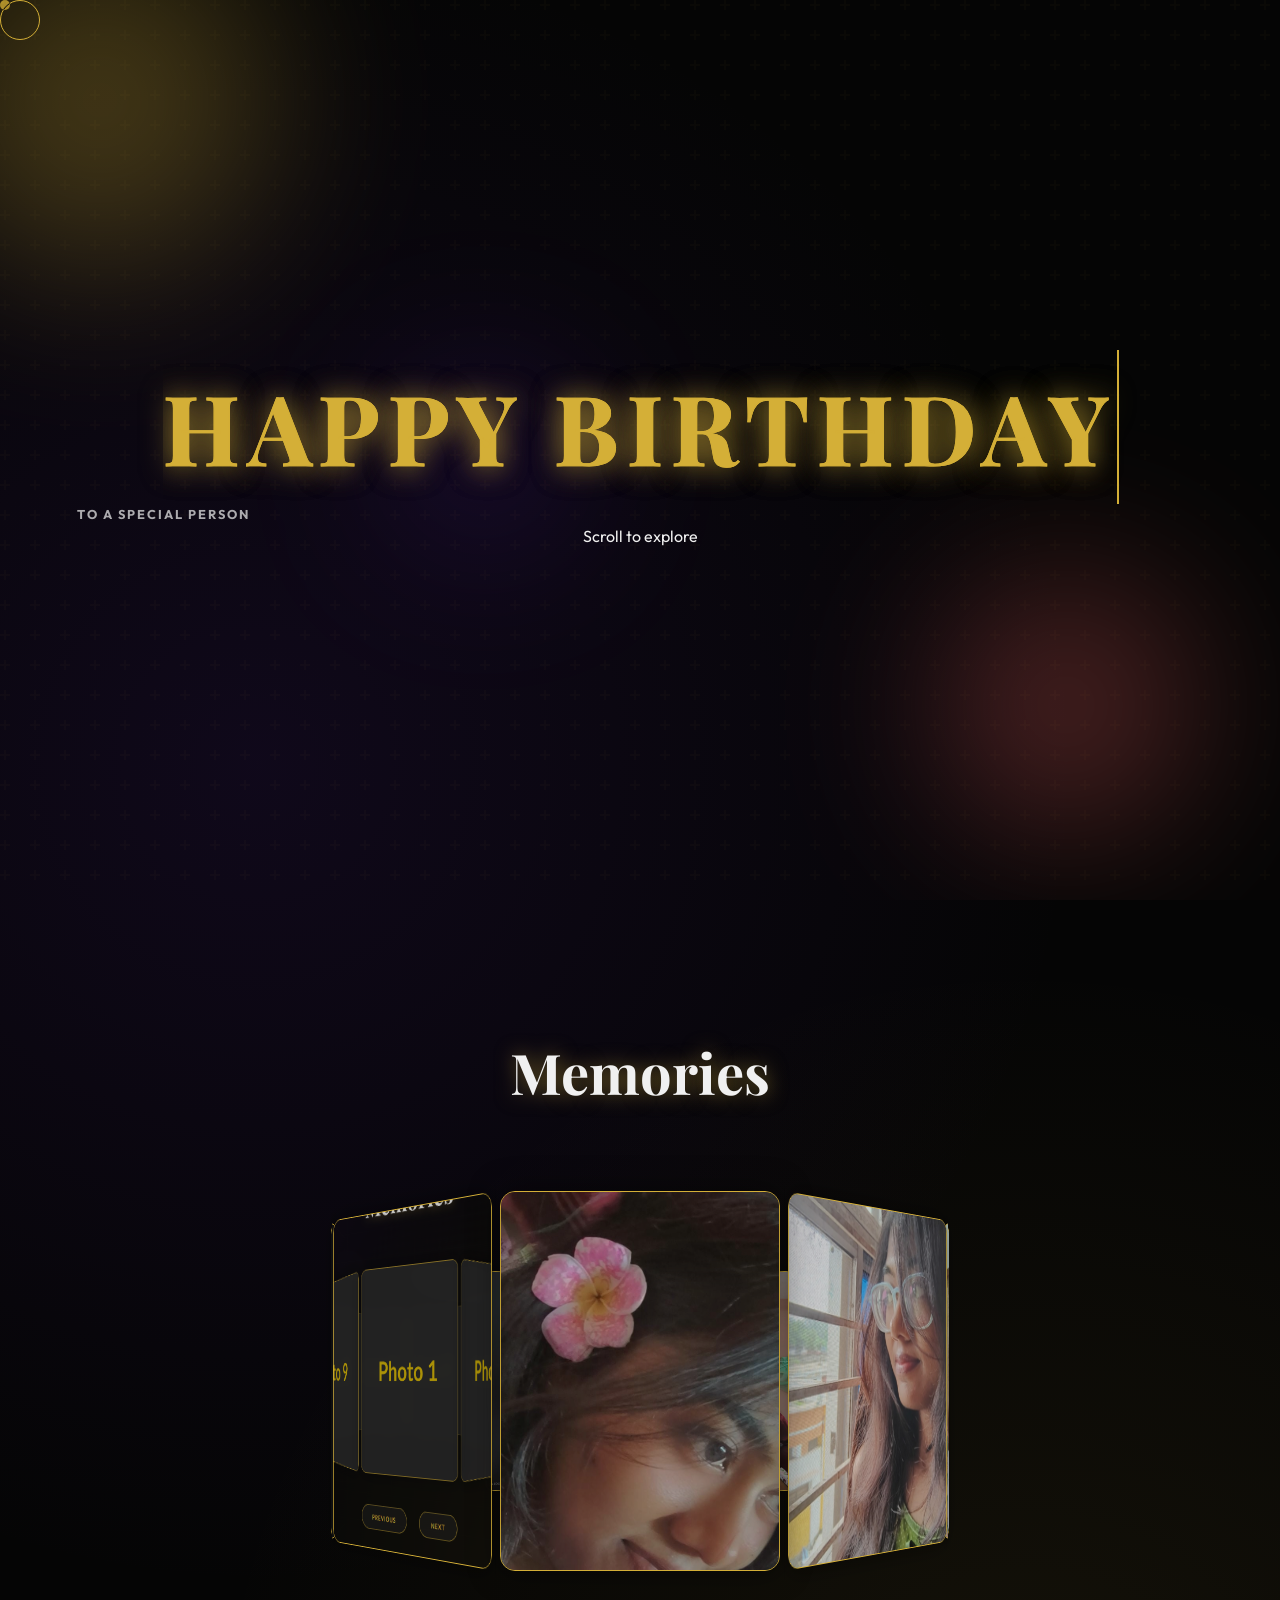
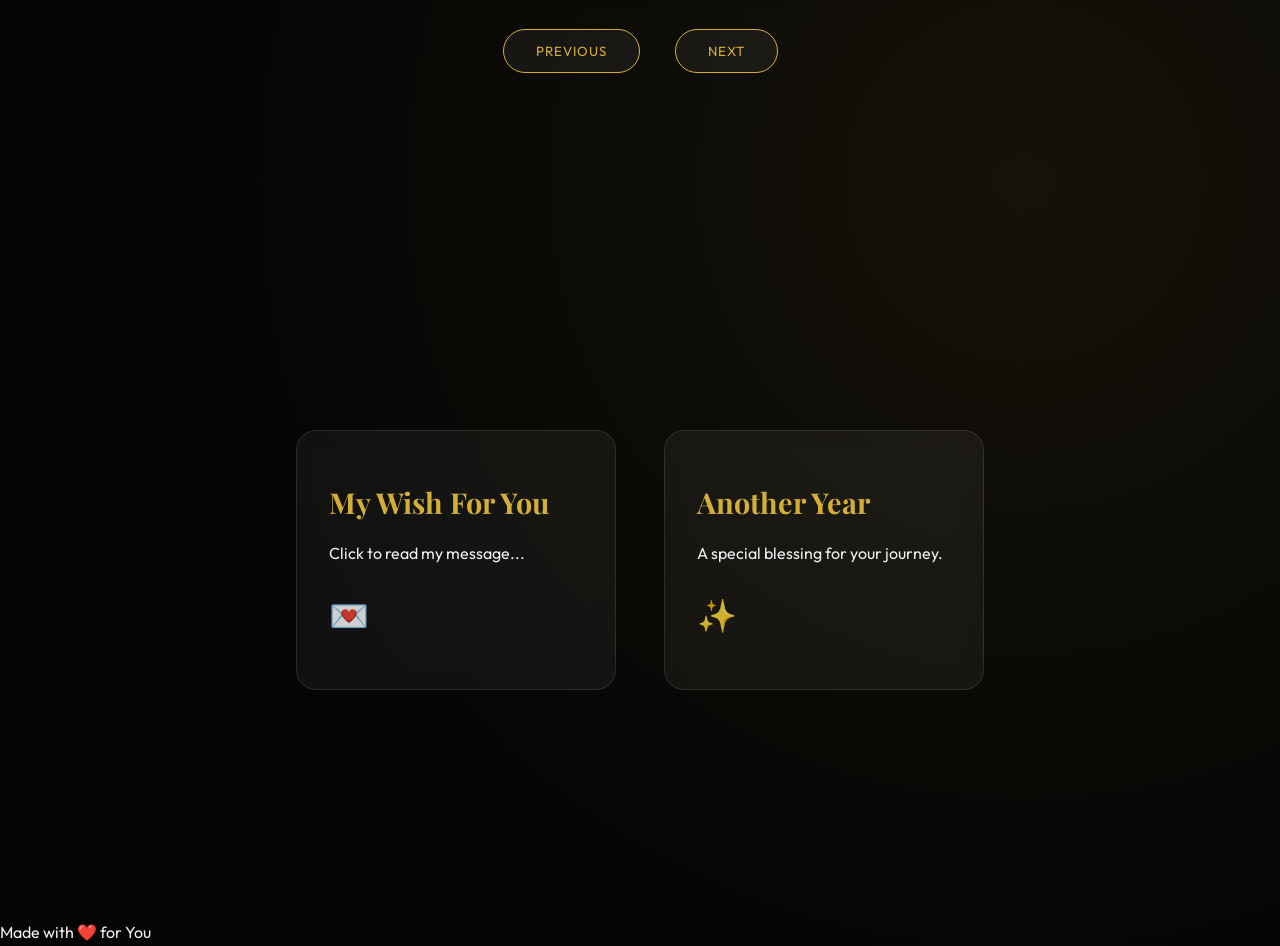
==== index.html @ a7e642af "Final complete version with all 9 photos" ====
<!DOCTYPE html>
<html lang="en">

<head>
    <meta charset="UTF-8">
    <meta name="viewport" content="width=device-width, initial-scale=1.0">
    <title>Happy Birthday!</title>
    <link rel="stylesheet" href="style.css">
    <link rel="preconnect" href="https://fonts.googleapis.com">
    <link rel="preconnect" href="https://fonts.gstatic.com" crossorigin>
    <link
        href="https://fonts.googleapis.com/css2?family=Outfit:wght@300;500;700&family=Playfair+Display:ital,wght@0,600;1,600&display=swap"
        rel="stylesheet">
</head>

<body>

    <div class="cursor"></div>
    <div class="cursor-follower"></div>

    <header class="hero">
        <div class="hero-content">
            <h1 class="title-3d" data-text="Happy Birthday">Happy Birthday</h1>
            <h2 class="subtitle">To a Special Person</h2>
            <p class="scroll-indicator">Scroll to explore</p>
        </div>
        <div class="floating-shapes">
            <div class="shape shape-1"></div>
            <div class="shape shape-2"></div>
            <div class="shape shape-3"></div>
        </div>
    </header>

    <section class="gallery-section" id="gallery">
        <h2 class="section-title">Memories</h2>
        <div class="scene">
            <div class="carousel">
                <div class="carousel__cell"><img src="images/photo1.jpg" alt="Memory 1"></div>
                <div class="carousel__cell"><img src="images/photo2.jpg" alt="Memory 2"></div>
                <div class="carousel__cell"><img src="images/photo3.jpg" alt="Memory 3"></div>
                <div class="carousel__cell"><img src="images/photo4.jpg" alt="Memory 4"></div>
                <div class="carousel__cell"><img src="images/photo5.jpg" alt="Memory 5"></div>
                <div class="carousel__cell"><img src="images/photo6.jpg" alt="Memory 6"></div>
                <div class="carousel__cell"><img src="images/photo7.jpg" alt="Memory 7"></div>
                <div class="carousel__cell"><img src="images/photo8.jpg" alt="Memory 8"></div>
                <div class="carousel__cell"><img src="images/photo9.jpg" alt="Memory 9"></div>
            </div>
        </div>
        <div class="controls">
            <button id="prevBtn">Previous</button>
            <button id="nextBtn">Next</button>
        </div>
    </section>

    <section class="wishes-section" id="wishes">
        <div class="card-container">
            <div class="card interactive-card" id="wishCard">
                <div class="card-content">
                    <h3>My Wish For You</h3>
                    <p>Click to read my message...</p>
                    <div class="icon">💌</div>
                </div>
            </div>
            <div class="card interactive-card" id="blessingCard">
                <div class="card-content">
                    <h3>Another Year</h3>
                    <p>A special blessing for your journey.</p>
                    <div class="icon">✨</div>
                </div>
            </div>
        </div>
    </section>

    <!-- Chat Modal -->
    <div class="modal-overlay" id="chatModal">
        <div class="modal-content chat-theme">
            <button class="close-modal">&times;</button>
            <div class="chat-header">
                <div class="avatar">
                    <img src="https://placehold.co/100x100/gold/white?text=Us" alt="Us">
                </div>
                <div class="chat-info">
                    <h4>Us ❤️</h4>
                    <span class="status">Online</span>
                </div>
            </div>
            <div class="chat-body">
                <div class="message received">
                    <p>Happy Birthday! 🎉 I wanted to tell you something special...</p>
                    <span class="time">12:00 AM</span>
                </div>
                <div class="message received">
                    <p>May your day be filled with laughter, joy, and all the things you love. You deserve the world and
                        more. Watching you grow has been a privilege, and I can't wait to see what this year brings for
                        you.</p>
                    <span class="time">12:01 AM</span>
                </div>
                <div class="message received photo-message">
                    <img src="https://placehold.co/400x300/2a2a2a/gold?text=Our+Photo" alt="Us Together">
                    <span class="time">12:01 AM</span>
                </div>
                <div class="message received">
                    <p>Here's to more adventures together! 🥂</p>
                    <span class="time">12:02 AM</span>
                </div>
            </div>
        </div>
    </div>

    <!-- Blessing Modal -->
    <div class="modal-overlay" id="blessingModal">
        <div class="modal-content blessing-theme">
            <button class="close-modal">&times;</button>
            <div class="blessing-body">
                <h3>✨ Blessings ✨</h3>
                <p>"Growing older is a privilege, and you wear it beautifully. May this year bring you closer to your
                    dreams and fill your heart with peace."</p>
                <div class="sparkles"></div>
            </div>
        </div>
    </div>

    <footer>
        <p>Made with ❤️ for You</p>
    </footer>

    <script src="script.js"></script>
</body>

</html>
---- style.css ----
:root {
    --bg-color: #050505;
    --text-color: #f0f0f0;
    --accent-color: #d4af37;
    /* Gold */
    --accent-glow: rgba(212, 175, 55, 0.5);
    --glass-bg: rgba(255, 255, 255, 0.05);
    --glass-border: rgba(255, 255, 255, 0.1);
    --font-heading: 'Playfair Display', serif;
    --font-body: 'Outfit', sans-serif;
}

* {
    margin: 0;
    padding: 0;
    box-sizing: border-box;
}

body {
    background-color: var(--bg-color);
    color: var(--text-color);
    font-family: var(--font-body);
    overflow-x: hidden;
    line-height: 1.6;
    background-image:
        radial-gradient(circle at 20% 30%, rgba(76, 29, 149, 0.15) 0%, transparent 40%),
        radial-gradient(circle at 80% 70%, rgba(212, 175, 55, 0.08) 0%, transparent 40%);
}

/* Custom Cursor */
.cursor {
    width: 10px;
    height: 10px;
    background: var(--accent-color);
    border-radius: 50%;
    position: fixed;
    pointer-events: none;
    z-index: 9999;
    transition: transform 0.1s;
    mix-blend-mode: difference;
}

.cursor-follower {
    width: 40px;
    height: 40px;
    border: 1px solid var(--accent-color);
    border-radius: 50%;
    position: fixed;
    pointer-events: none;
    z-index: 9998;
    transition: transform 0.15s, width 0.3s, height 0.3s;
    backdrop-filter: blur(2px);
}

/* Hero Section */
.hero {
    height: 100vh;
    display: flex;
    justify-content: center;
    align-items: center;
    position: relative;
    perspective: 1000px;
    overflow: hidden;
}

.hero::before {
    content: '';
    position: absolute;
    width: 100%;
    height: 100%;
    background: url("data:image/svg+xml,%3Csvg width='60' height='60' viewBox='0 0 60 60' xmlns='http://www.w3.org/2000/svg'%3E%3Cg fill='none' fill-rule='evenodd'%3E%3Cg fill='%23d4af37' fill-opacity='0.05'%3E%3Cpath d='M36 34v-4h-2v4h-4v2h4v4h2v-4h4v-2h-4zm0-30V0h-2v4h-4v2h4v4h2V6h4V4h-4zM6 34v-4H4v4H0v2h4v4h2v-4h4v-2H6zM6 4V0H4v4H0v2h4v4h2V6h4V4H6z'/%3E%3C/g%3E%3C/g%3E%3C/svg%3E");
    opacity: 0.5;
}

.hero-content {
    text-align: center;
    z-index: 10;
}

.title-3d {
    font-family: var(--font-heading);
    font-size: 6rem;
    color: transparent;
    -webkit-text-stroke: 1px var(--accent-color);
    position: relative;
    text-transform: uppercase;
    letter-spacing: 8px;
    animation: float 4s ease-in-out infinite;
    text-shadow: 0 0 30px var(--accent-glow);
}

.title-3d::before {
    content: attr(data-text);
    position: absolute;
    left: 0;
    top: 0;
    width: 0;
    height: 100%;
    color: var(--accent-color);
    overflow: hidden;
    transition: width 1s ease;
    border-right: 2px solid var(--accent-color);
    animation: type 3s steps(14) forwards;
}

.subtitle {
    left: 50%;
    transform: translateX(-50%);
    font-size: 0.8rem;
    opacity: 0.7;
    animation: bounce 2s infinite;
    letter-spacing: 2px;
    text-transform: uppercase;
}

/* Floating Shapes */
.floating-shapes .shape {
    position: absolute;
    border-radius: 50%;
    filter: blur(80px);
    opacity: 0.4;
    animation: floatShape 15s infinite alternate;
}

.shape-1 {
    width: 400px;
    height: 400px;
    background: radial-gradient(circle, var(--accent-color), transparent);
    top: -100px;
    left: -100px;
}

.shape-2 {
    width: 300px;
    height: 300px;
    background: radial-gradient(circle, #ff6b6b, transparent);
    bottom: 5%;
    right: 5%;
    animation-delay: -5s;
}

.shape-3 {
    width: 200px;
    height: 200px;
    background: radial-gradient(circle, #4c1d95, transparent);
    top: 40%;
    left: 30%;
    animation-delay: -8s;
}

/* 3D Gallery Section */
.gallery-section {
    min-height: 100vh;
    display: flex;
    flex-direction: column;
    justify-content: center;
    align-items: center;
    perspective: 1000px;
    padding: 2rem;
    position: relative;
}

.section-title {
    font-family: var(--font-heading);
    font-size: 3.5rem;
    margin-bottom: 4rem;
    color: var(--text-color);
    text-shadow: 0 0 20px var(--accent-glow);
}

.scene {
    width: 300px;
    height: 400px;
    position: relative;
    perspective: 1000px;
    margin-bottom: 3rem;
}

.carousel {
    width: 100%;
    height: 100%;
    position: absolute;
    transform-style: preserve-3d;
    transition: transform 1s cubic-bezier(0.2, 0.8, 0.2, 1);
}

.carousel__cell {
    position: absolute;
    width: 280px;
    height: 380px;
    left: 10px;
    top: 10px;
    border: 1px solid var(--accent-color);
    background: rgba(20, 20, 20, 0.8);
    backdrop-filter: blur(10px);
    display: flex;
    align-items: center;
    justify-content: center;
    font-size: 2rem;
    color: white;
    box-shadow: 0 0 30px rgba(0, 0, 0, 0.5);
    border-radius: 15px;
    overflow: hidden;
    transition: all 0.5s;
}

.carousel__cell:hover {
    box-shadow: 0 0 50px var(--accent-glow);
    border-color: #fff;
}

.carousel__cell img {
    width: 100%;
    height: 100%;
    object-fit: cover;
    opacity: 0.8;
    transition: opacity 0.3s;
}

.carousel__cell:hover img {
    opacity: 1;
}

.controls button {
    background: rgba(255, 255, 255, 0.05);
    border: 1px solid var(--accent-color);
    color: var(--accent-color);
    padding: 0.8rem 2rem;
    margin: 0 1rem;
    cursor: pointer;
    font-family: var(--font-body);
    transition: all 0.3s;
    border-radius: 30px;
    text-transform: uppercase;
    letter-spacing: 1px;
}

.controls button:hover {
    background: var(--accent-color);
    color: var(--bg-color);
    box-shadow: 0 0 20px var(--accent-glow);
}

/* Wishes Section */
.wishes-section {
    min-height: 80vh;
    display: flex;
    justify-content: center;
    align-items: center;
    padding: 4rem;
}

.card-container {
    display: flex;
    gap: 3rem;
    flex-wrap: wrap;
    justify-content: center;
}

.card {
    background: var(--glass-bg);
    border: 1px solid var(--glass-border);
    padding: 3rem 2rem;
    width: 320px;
    border-radius: 20px;
    transition: all 0.4s cubic-bezier(0.175, 0.885, 0.32, 1.275);
    cursor: pointer;
    position: relative;
    overflow: hidden;
    backdrop-filter: blur(10px);
}

.card::before {
    content: '';
    position: absolute;
    top: 0;
    left: -100%;
    width: 100%;
    height: 100%;
    background: linear-gradient(90deg, transparent, rgba(255, 255, 255, 0.1), transparent);
    transition: 0.5s;
}

.card:hover::before {
    left: 100%;
}

.card:hover {
    transform: translateY(-15px) scale(1.02);
    box-shadow: 0 20px 40px rgba(0, 0, 0, 0.4);
    border-color: var(--accent-color);
}

.card h3 {
    font-family: var(--font-heading);
    color: var(--accent-color);
    margin-bottom: 1rem;
    font-size: 1.8rem;
}

.card .icon {
    font-size: 2rem;
    margin-top: 1.5rem;
    opacity: 0.8;
}

/* Modals */
.modal-overlay {
    position: fixed;
    top: 0;
    left: 0;
    width: 100%;
    height: 100%;
    background: rgba(0, 0, 0, 0.8);
    backdrop-filter: blur(8px);
    display: flex;
    justify-content: center;
    align-items: center;
    z-index: 10000;
    opacity: 0;
    pointer-events: none;
    transition: opacity 0.3s;
}

.modal-overlay.active {
    opacity: 1;
    pointer-events: all;
}

.modal-content {
    background: #1a1a1a;
    width: 90%;
    max-width: 500px;
    border-radius: 20px;
    position: relative;
    transform: translateY(50px);
    transition: transform 0.4s cubic-bezier(0.175, 0.885, 0.32, 1.275);
    border: 1px solid var(--glass-border);
    box-shadow: 0 25px 50px -12px rgba(0, 0, 0, 0.5);
    overflow: hidden;
}

.modal-overlay.active .modal-content {
    transform: translateY(0);
}

.close-modal {
    position: absolute;
    top: 10px;
    right: 15px;
    background: none;
    border: none;
    color: #fff;
    font-size: 1.5rem;
    cursor: pointer;
    z-index: 10;
}

/* Chat Theme */
.chat-theme {
    background: #000;
    display: flex;
    flex-direction: column;
    height: 600px;
    max-height: 80vh;
}

.chat-header {
    padding: 1rem;
    background: rgba(255, 255, 255, 0.05);
    display: flex;
    align-items: center;
    gap: 1rem;
    border-bottom: 1px solid var(--glass-border);
}

.chat-header .avatar {
    width: 40px;
    height: 40px;
    border-radius: 50%;
    overflow: hidden;
    border: 2px solid var(--accent-color);
}

.chat-header .avatar img {
    width: 100%;
    height: 100%;
    object-fit: cover;
}

.chat-info h4 {
    margin: 0;
    font-size: 1rem;
}

.chat-info .status {
    font-size: 0.7rem;
    color: #4ade80;
}

.chat-body {
    flex: 1;
    padding: 1.5rem;
    overflow-y: auto;
    display: flex;
    flex-direction: column;
    gap: 1rem;
}

.message {
    max-width: 80%;
    padding: 1rem;
    border-radius: 15px;
    font-size: 0.9rem;
    position: relative;
    animation: slideIn 0.3s ease forwards;
    opacity: 0;
    transform: translateY(20px);
}

.message.received {
    background: #2a2a2a;
    align-self: flex-start;
    border-bottom-left-radius: 2px;
}

.message .time {
    display: block;
    font-size: 0.6rem;
    opacity: 0.5;
    margin-top: 0.5rem;
    text-align: right;
}

.photo-message img {
    width: 100%;
    border-radius: 10px;
    margin-bottom: 0.5rem;
}

/* Blessing Theme */
.blessing-theme {
    padding: 3rem;
    text-align: center;
    background: radial-gradient(circle at center, #2a1a0a, #000);
    border: 1px solid var(--accent-color);
}

.blessing-body h3 {
    font-family: var(--font-heading);
    color: var(--accent-color);
    font-size: 2.5rem;
    margin-bottom: 1.5rem;
}

.blessing-body p {
    font-size: 1.2rem;
    font-style: italic;
    line-height: 1.8;
}

/* Animations */
@keyframes float {

    0%,
    100% {
        transform: translateY(0);
    }

    50% {
        transform: translateY(-15px);
    }
}

@keyframes type {
    to {
        width: 100%;
    }
}

@keyframes fadeIn {
    to {
        opacity: 1;
    }
}

@keyframes bounce {

    0%,
    20%,
    50%,
    80%,
    100% {
        transform: translateY(0) translateX(-50%);
    }

    40% {
        transform: translateY(-10px) translateX(-50%);
    }

    60% {
        transform: translateY(-5px) translateX(-50%);
    }
}

@keyframes floatShape {
    0% {
        transform: translate(0, 0) rotate(0deg);
    }

    100% {
        transform: translate(30px, 30px) rotate(10deg);
    }
}

@keyframes slideIn {
    to {
        opacity: 1;
        transform: translateY(0);
    }
}

/* Responsive */
@media (max-width: 768px) {
    .title-3d {
        font-size: 3.5rem;
    }

    .scene {
        width: 220px;
        height: 320px;
    }

    .carousel__cell {
        width: 200px;
        height: 300px;
        left: 10px;
        top: 10px;
    }

    .card {
        width: 100%;
    }
}
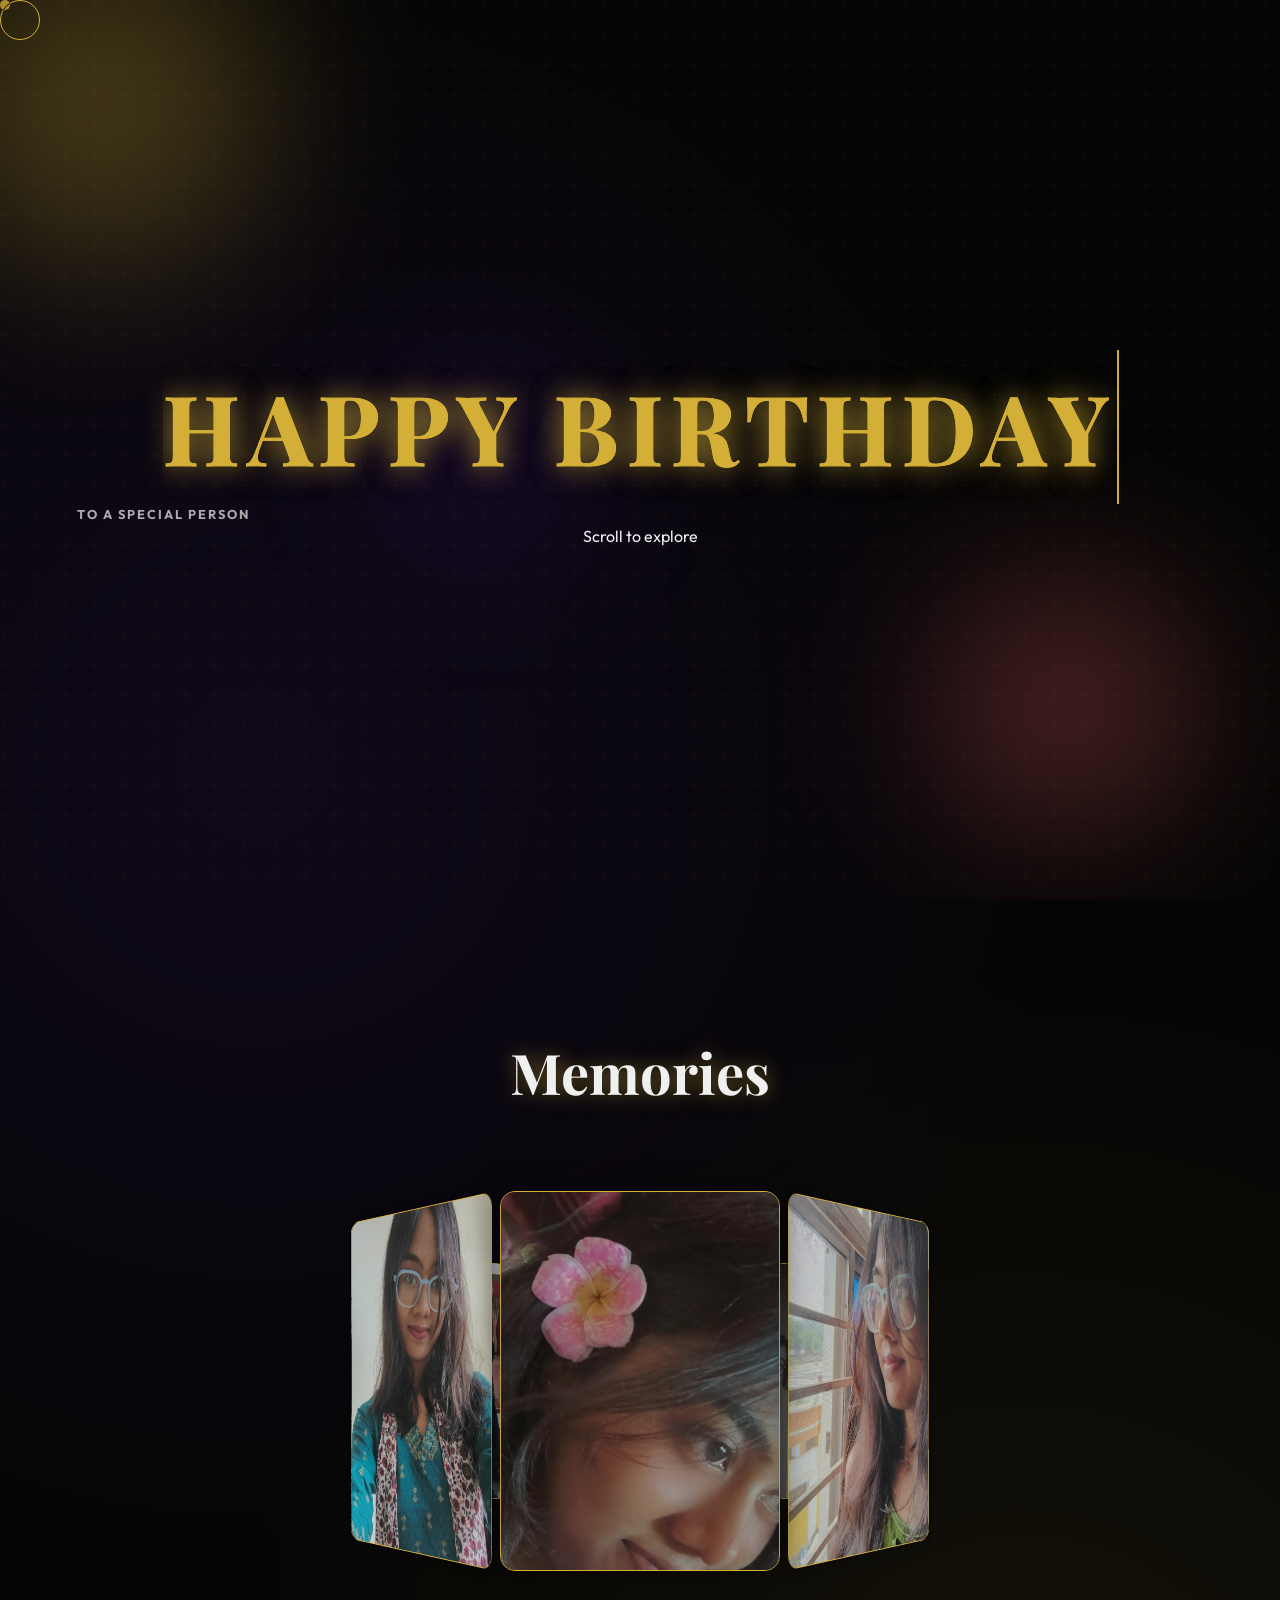
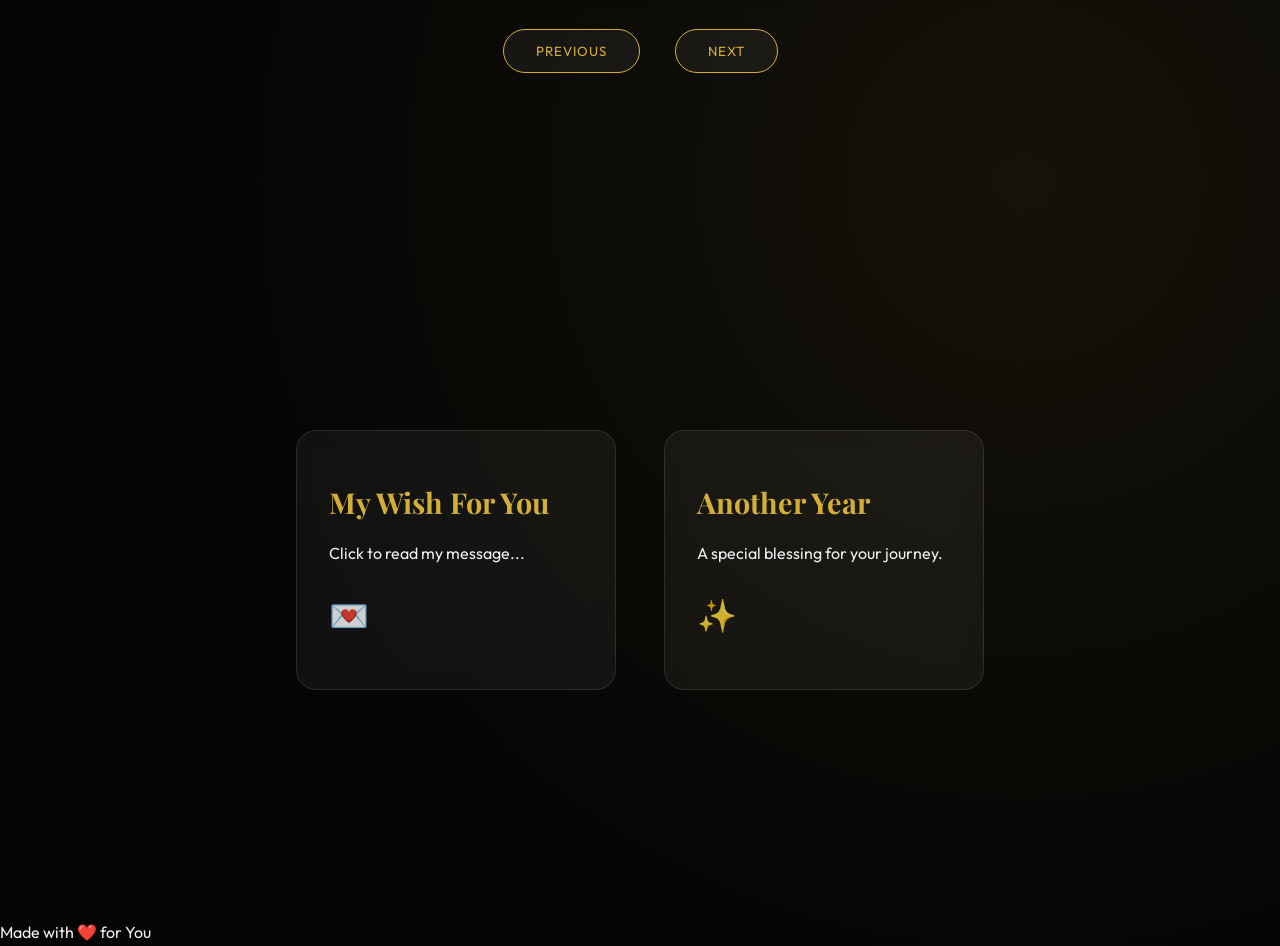
==== commit e54bc026: "Add all 8 photos correctly" ====
--- a/index.html
+++ b/index.html
@@ -43,7 +43,6 @@
                 <div class="carousel__cell"><img src="images/photo6.jpg" alt="Memory 6"></div>
                 <div class="carousel__cell"><img src="images/photo7.jpg" alt="Memory 7"></div>
                 <div class="carousel__cell"><img src="images/photo8.jpg" alt="Memory 8"></div>
-                <div class="carousel__cell"><img src="images/photo9.jpg" alt="Memory 9"></div>
             </div>
         </div>
         <div class="controls">
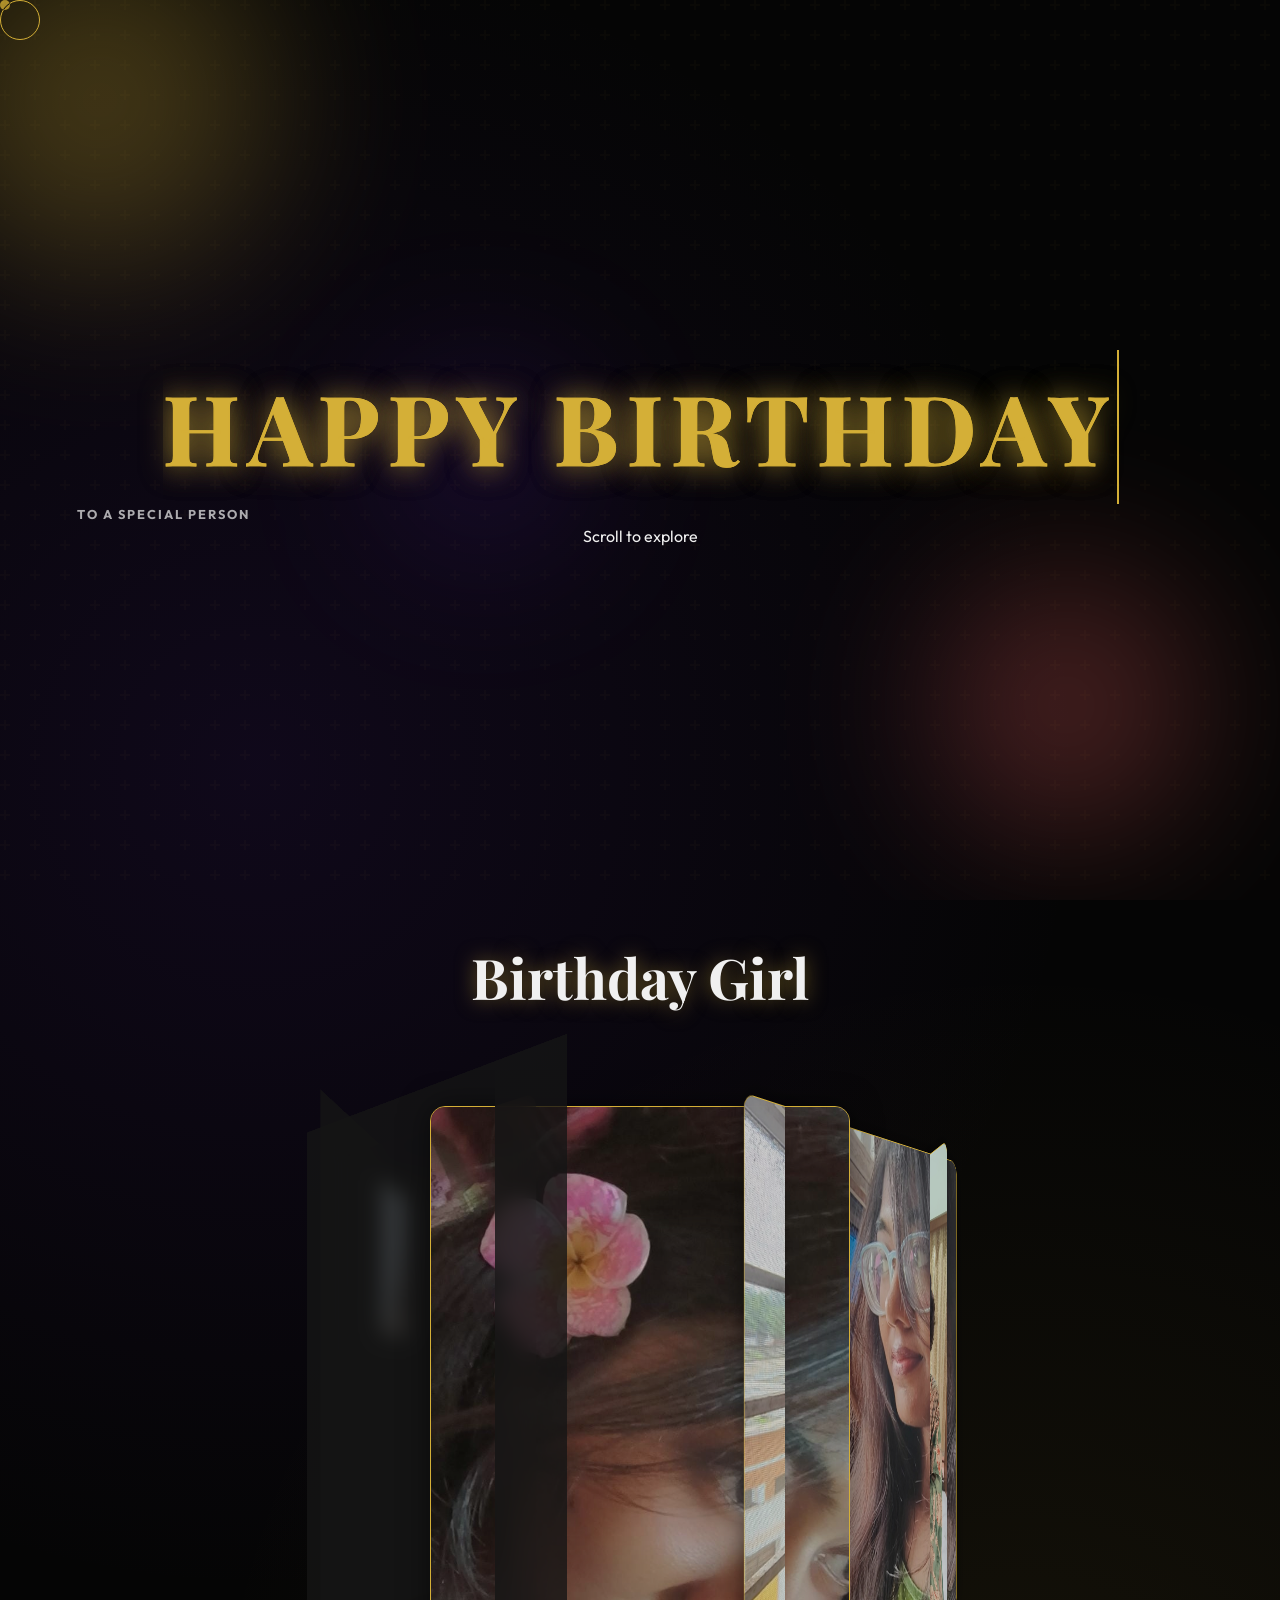
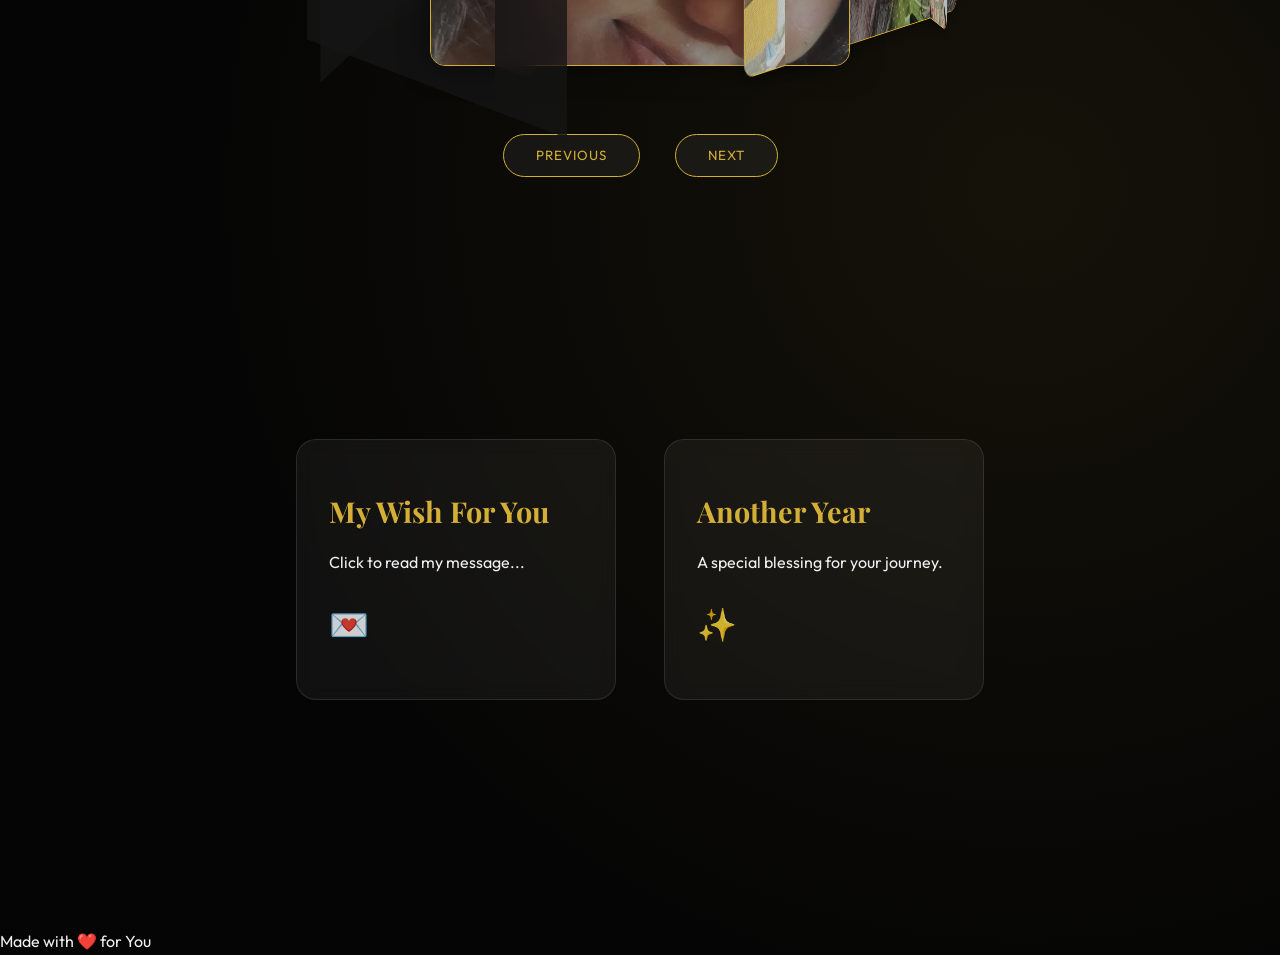
==== commit 19959e1d: "Apply all changes" ====
--- a/index.html
+++ b/index.html
@@ -32,7 +32,7 @@
     </header>
 
     <section class="gallery-section" id="gallery">
-        <h2 class="section-title">Memories</h2>
+        <h2 class="section-title">Birthday Girl</h2>
         <div class="scene">
             <div class="carousel">
                 <div class="carousel__cell"><img src="images/photo1.jpg" alt="Memory 1"></div>
@@ -95,7 +95,11 @@
                     <span class="time">12:01 AM</span>
                 </div>
                 <div class="message received photo-message">
-                    <img src="https://placehold.co/400x300/2a2a2a/gold?text=Our+Photo" alt="Us Together">
+                    <div class="photo-grid">
+                        <img src="images/couple1.jpg" alt="Us">
+                        <img src="images/couple2.jpg" alt="Us">
+                        <img src="images/couple3.jpg" alt="Us">
+                    </div>
                     <span class="time">12:01 AM</span>
                 </div>
                 <div class="message received">
--- a/style.css
+++ b/style.css
@@ -541,4 +541,69 @@
     .card {
         width: 100%;
     }
-}+}
+/* BIGGER CAROUSEL */
+.scene {
+    width: 450px !important;
+    height: 600px !important;
+}
+
+.carousel__cell {
+    width: 420px !important;
+    height: 560px !important;
+    left: 15px !important;
+    top: 20px !important;
+    cursor: pointer !important;
+}
+
+/* PHOTO GRID FOR 3 COUPLE PHOTOS */
+.photo-grid {
+    display: grid;
+    grid-template-columns: repeat(3, 1fr);
+    gap: 0.5rem;
+    margin-bottom: 0.5rem;
+}
+
+.photo-grid img {
+    width: 100%;
+    height: 120px;
+    object-fit: cover;
+    border-radius: 8px;
+}
+
+/* ZOOM MODAL */
+.zoom-modal {
+    position: fixed;
+    top: 0;
+    left: 0;
+    width: 100%;
+    height: 100%;
+    background: rgba(0, 0, 0, 0.95);
+    display: flex;
+    justify-content: center;
+    align-items: center;
+    z-index: 99999;
+    cursor: zoom-out;
+}
+
+.zoom-content {
+    max-width: 90%;
+    max-height: 90%;
+    position: relative;
+}
+
+.zoom-content img {
+    max-width: 100%;
+    max-height: 90vh;
+    object-fit: contain;
+    border-radius: 10px;
+}
+
+.zoom-close {
+    position: absolute;
+    top: -40px;
+    right: 0;
+    color: white;
+    font-size: 40px;
+    cursor: pointer;
+}
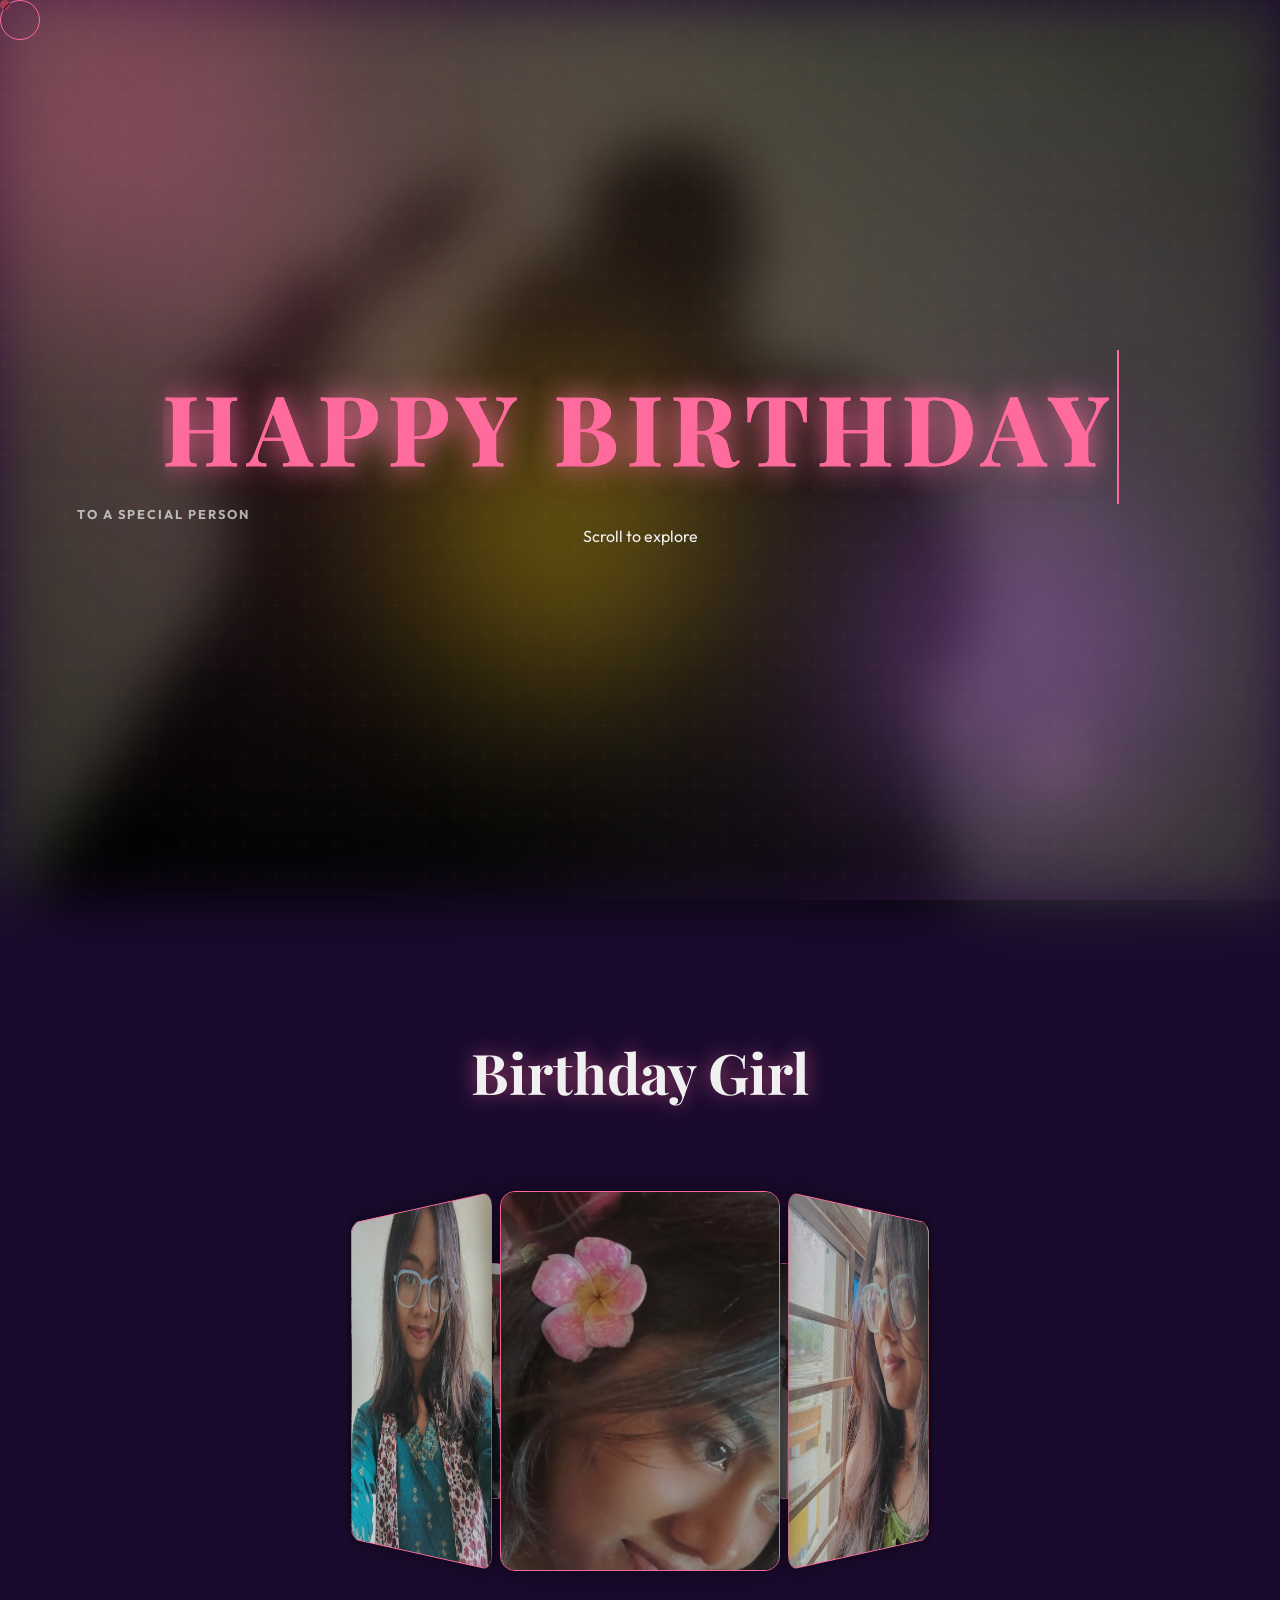
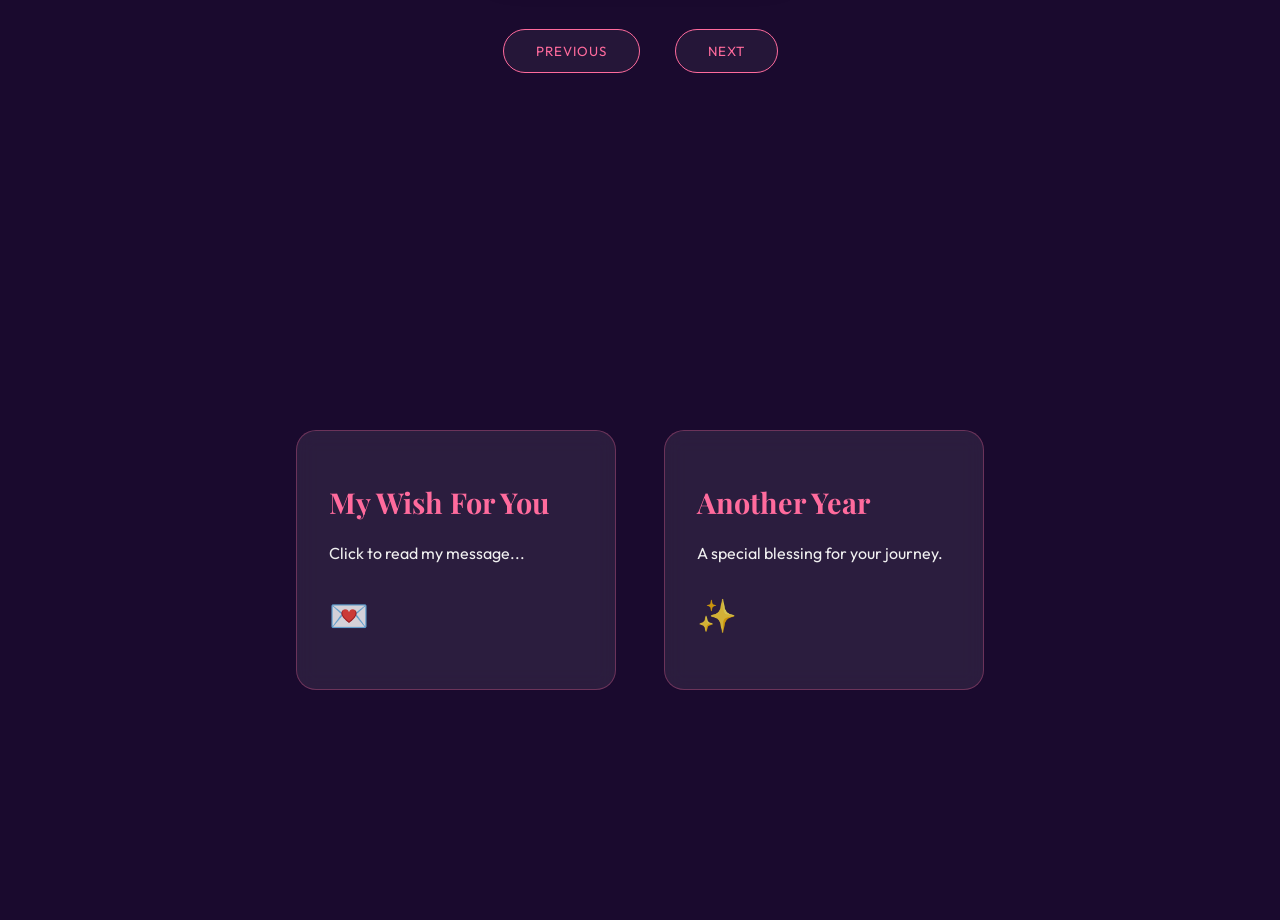
==== commit 3aebc1c2: "Revert to original size and separate photos" ====
--- a/index.html
+++ b/index.html
@@ -88,46 +88,27 @@
                     <p>Happy Birthday! 🎉 I wanted to tell you something special...</p>
                     <span class="time">12:00 AM</span>
                 </div>
-                <div class="message received">
-                    <p>May your day be filled with laughter, joy, and all the things you love. You deserve the world and
-                        more. Watching you grow has been a privilege, and I can't wait to see what this year brings for
-                        you.</p>
-                    <span class="time">12:01 AM</span>
-                </div>
-                <div class="message received photo-message">
-                    <div class="photo-grid">
-                        <img src="images/couple1.jpg" alt="Us">
-                        <img src="images/couple2.jpg" alt="Us">
-                        <img src="images/couple3.jpg" alt="Us">
+            </div>
+
+            <!-- Blessing Modal -->
+            <div class="modal-overlay" id="blessingModal">
+                <div class="modal-content blessing-theme">
+                    <button class="close-modal">&times;</button>
+                    <div class="blessing-body">
+                        <h3>✨ Blessings ✨</h3>
+                        <p>"Growing older is a privilege, and you wear it beautifully. May this year bring you closer to
+                            your
+                            dreams and fill your heart with peace."</p>
+                        <div class="sparkles"></div>
                     </div>
-                    <span class="time">12:01 AM</span>
-                </div>
-                <div class="message received">
-                    <p>Here's to more adventures together! 🥂</p>
-                    <span class="time">12:02 AM</span>
                 </div>
             </div>
-        </div>
-    </div>
 
-    <!-- Blessing Modal -->
-    <div class="modal-overlay" id="blessingModal">
-        <div class="modal-content blessing-theme">
-            <button class="close-modal">&times;</button>
-            <div class="blessing-body">
-                <h3>✨ Blessings ✨</h3>
-                <p>"Growing older is a privilege, and you wear it beautifully. May this year bring you closer to your
-                    dreams and fill your heart with peace."</p>
-                <div class="sparkles"></div>
-            </div>
-        </div>
-    </div>
+            <footer>
+                <p>Made with ❤️ for You</p>
+            </footer>
 
-    <footer>
-        <p>Made with ❤️ for You</p>
-    </footer>
-
-    <script src="script.js"></script>
+            <script src="script.js"></script>
 </body>
 
 </html>
--- a/style.css
+++ b/style.css
@@ -1,11 +1,12 @@
 :root {
-    --bg-color: #050505;
+    --bg-color: #1a0a2e;
     --text-color: #f0f0f0;
-    --accent-color: #d4af37;
-    /* Gold */
-    --accent-glow: rgba(212, 175, 55, 0.5);
-    --glass-bg: rgba(255, 255, 255, 0.05);
-    --glass-border: rgba(255, 255, 255, 0.1);
+    --accent-color: #ff6b9d;
+    --accent-secondary: #c06ef1;
+    --accent-gold: #ffd700;
+    --accent-glow: rgba(255, 107, 157, 0.6);
+    --glass-bg: rgba(255, 255, 255, 0.08);
+    --glass-border: rgba(255, 107, 157, 0.3);
     --font-heading: 'Playfair Display', serif;
     --font-body: 'Outfit', sans-serif;
 }
@@ -22,9 +23,35 @@
     font-family: var(--font-body);
     overflow-x: hidden;
     line-height: 1.6;
-    background-image:
-        radial-gradient(circle at 20% 30%, rgba(76, 29, 149, 0.15) 0%, transparent 40%),
-        radial-gradient(circle at 80% 70%, rgba(212, 175, 55, 0.08) 0%, transparent 40%);
+    position: relative;
+}
+
+body::before {
+    content: '';
+    position: fixed;
+    top: 0;
+    left: 0;
+    width: 100%;
+    height: 100%;
+    background-image: url('images/background.jpg');
+    background-size: cover;
+    background-position: center;
+    filter: blur(30px) brightness(0.4) saturate(0.5);
+    z-index: -2;
+}
+
+body::after {
+    content: '';
+    position: fixed;
+    top: 0;
+    left: 0;
+    width: 100%;
+    height: 100%;
+    background:
+        radial-gradient(circle at 20% 30%, rgba(255, 107, 157, 0.15) 0%, transparent 50%),
+        radial-gradient(circle at 80% 70%, rgba(192, 110, 241, 0.12) 0%, transparent 50%),
+        radial-gradient(circle at 50% 50%, rgba(255, 215, 0, 0.08) 0%, transparent 60%);
+    z-index: -1;
 }
 
 /* Custom Cursor */
@@ -123,26 +150,26 @@
 }
 
 .shape-1 {
+    width: 500px;
+    height: 500px;
+    background: radial-gradient(circle, var(--accent-color), transparent);
+    top: -150px;
+    left: -150px;
+}
+
+.shape-2 {
     width: 400px;
     height: 400px;
-    background: radial-gradient(circle, var(--accent-color), transparent);
-    top: -100px;
-    left: -100px;
-}
-
-.shape-2 {
-    width: 300px;
-    height: 300px;
-    background: radial-gradient(circle, #ff6b6b, transparent);
+    background: radial-gradient(circle, var(--accent-secondary), transparent);
     bottom: 5%;
     right: 5%;
     animation-delay: -5s;
 }
 
 .shape-3 {
-    width: 200px;
-    height: 200px;
-    background: radial-gradient(circle, #4c1d95, transparent);
+    width: 350px;
+    height: 350px;
+    background: radial-gradient(circle, var(--accent-gold), transparent);
     top: 40%;
     left: 30%;
     animation-delay: -8s;
@@ -542,19 +569,6 @@
         width: 100%;
     }
 }
-/* BIGGER CAROUSEL */
-.scene {
-    width: 450px !important;
-    height: 600px !important;
-}
-
-.carousel__cell {
-    width: 420px !important;
-    height: 560px !important;
-    left: 15px !important;
-    top: 20px !important;
-    cursor: pointer !important;
-}
 
 /* PHOTO GRID FOR 3 COUPLE PHOTOS */
 .photo-grid {
@@ -606,4 +620,4 @@
     color: white;
     font-size: 40px;
     cursor: pointer;
-}
+}
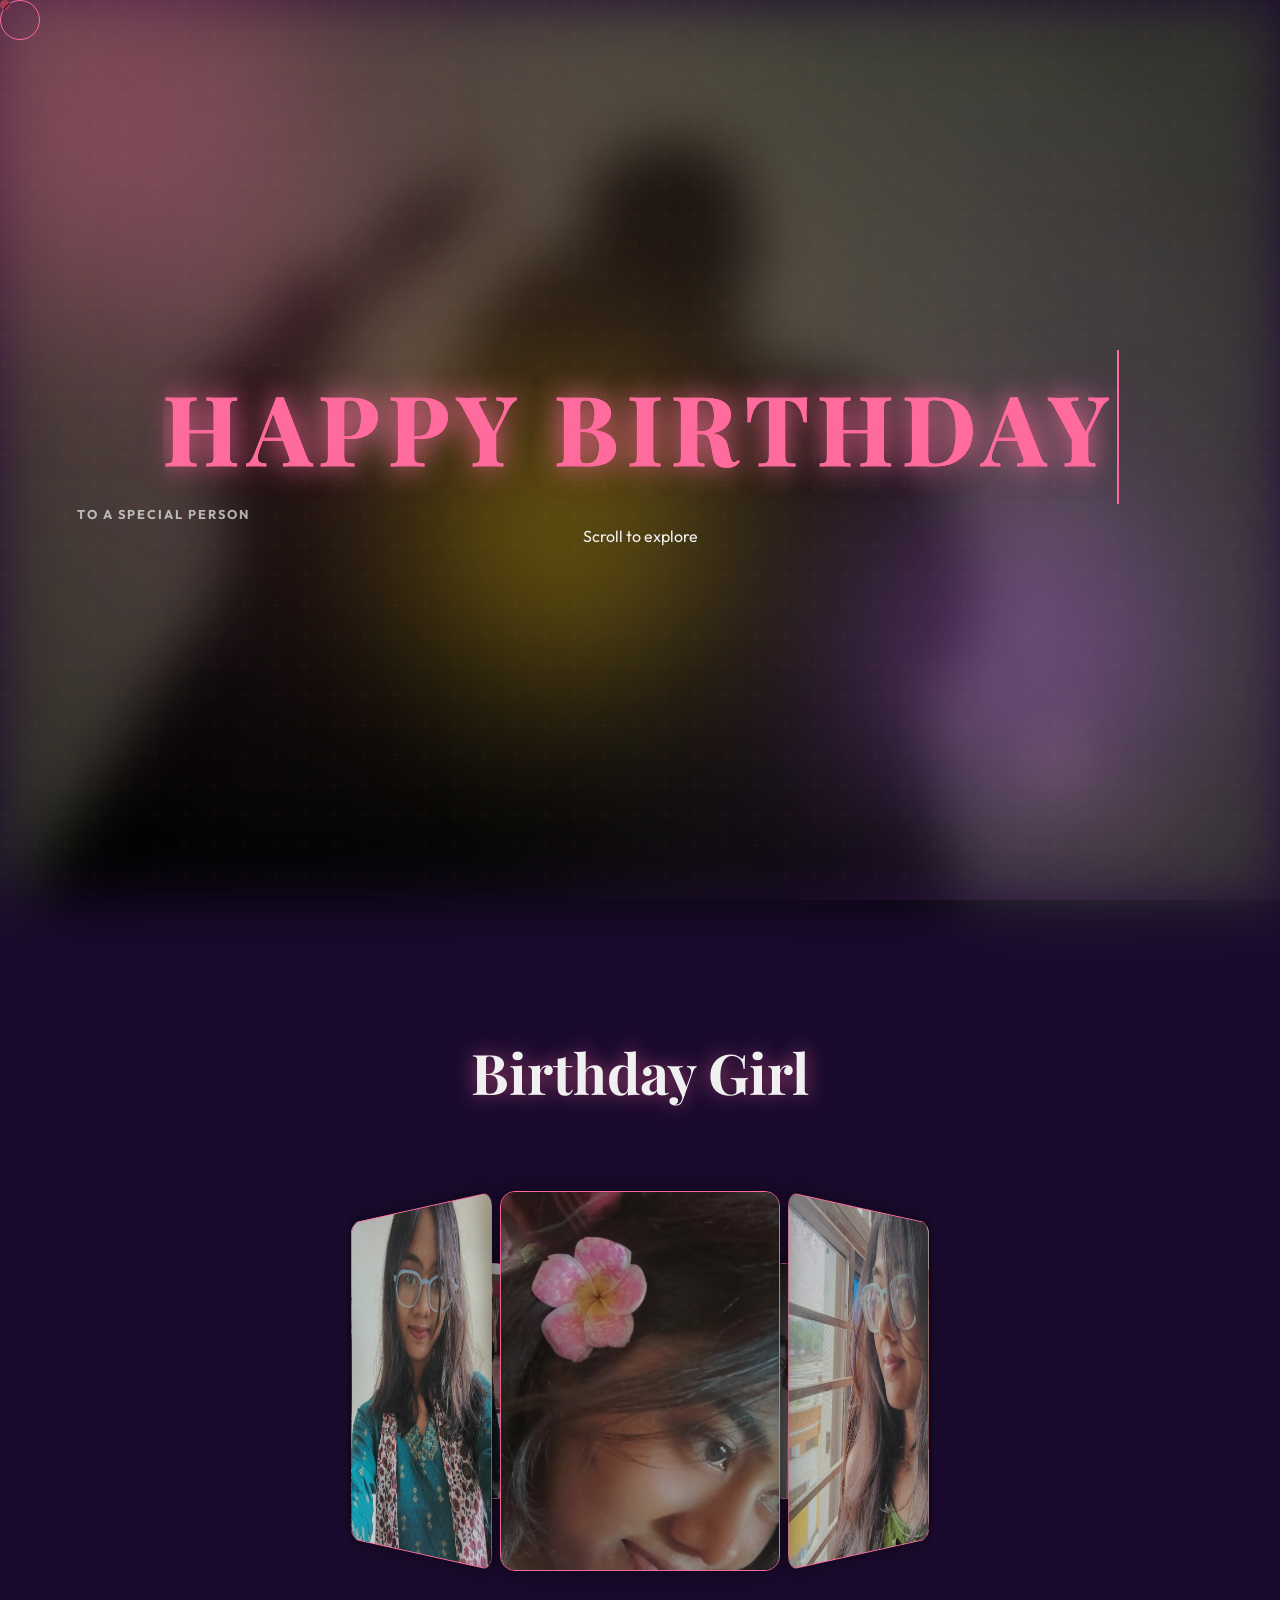
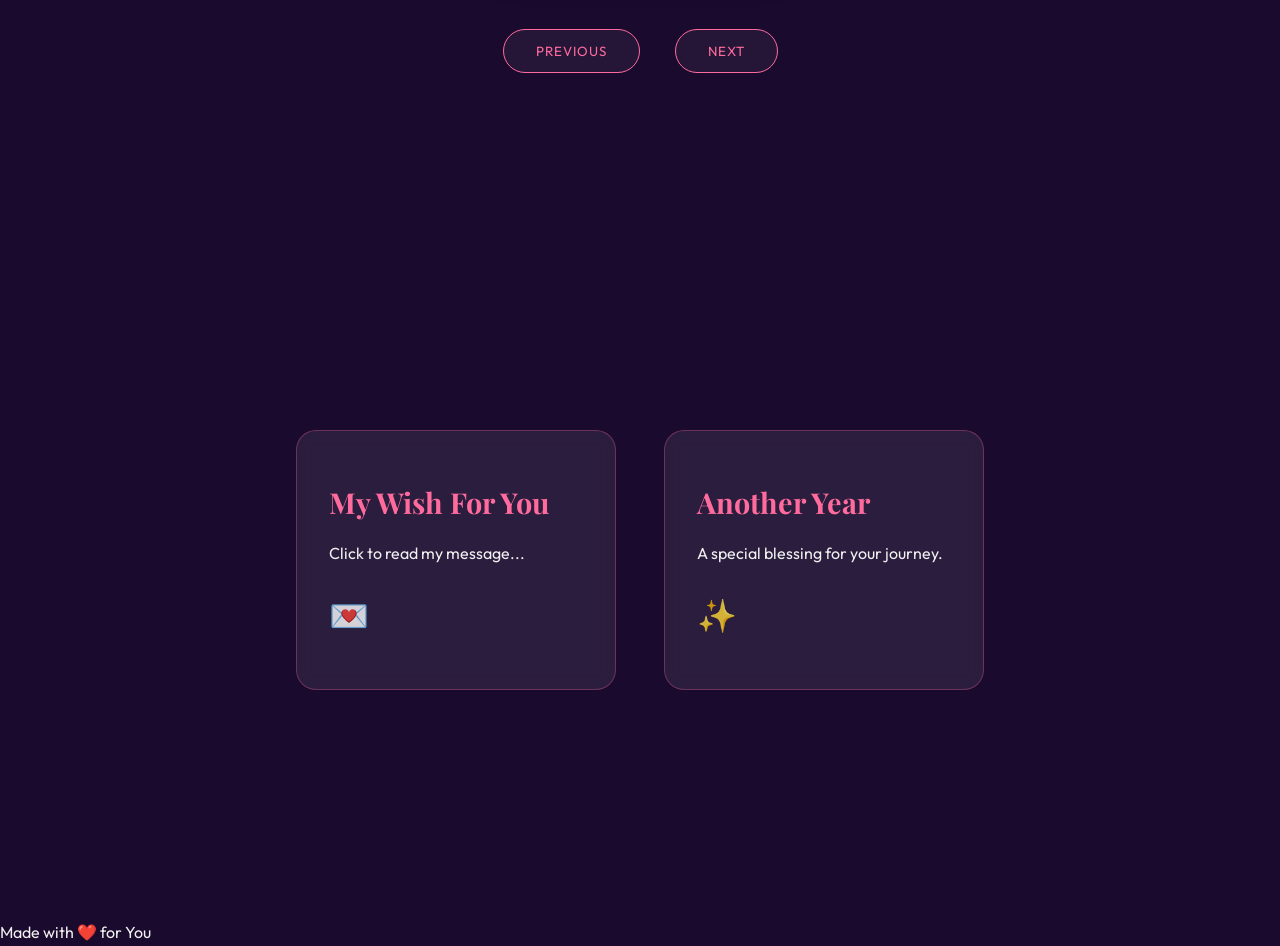
==== commit e8ab3fed: "Fixed HTML and photos" ====
--- a/index.html
+++ b/index.html
@@ -88,27 +88,50 @@
                     <p>Happy Birthday! 🎉 I wanted to tell you something special...</p>
                     <span class="time">12:00 AM</span>
                 </div>
-            </div>
-
-            <!-- Blessing Modal -->
-            <div class="modal-overlay" id="blessingModal">
-                <div class="modal-content blessing-theme">
-                    <button class="close-modal">&times;</button>
-                    <div class="blessing-body">
-                        <h3>✨ Blessings ✨</h3>
-                        <p>"Growing older is a privilege, and you wear it beautifully. May this year bring you closer to
-                            your
-                            dreams and fill your heart with peace."</p>
-                        <div class="sparkles"></div>
-                    </div>
+                <div class="message received">
+                    <p>May your day be filled with laughter, joy, and all the things you love. You deserve the world and
+                        more. Watching you grow has been a privilege, and I can't wait to see what this year brings for
+                        you.</p>
+                    <span class="time">12:01 AM</span>
+                </div>
+                <div class="message received photo-message">
+                    <img src="images/couple1.jpg" alt="Us">
+                    <span class="time">12:01 AM</span>
+                </div>
+                <div class="message received photo-message">
+                    <img src="images/couple2.jpg" alt="Us">
+                    <span class="time">12:01 AM</span>
+                </div>
+                <div class="message received photo-message">
+                    <img src="images/couple3.jpg" alt="Us">
+                    <span class="time">12:02 AM</span>
+                </div>
+                <div class="message received">
+                    <p>Here's to more adventures together! 🥂</p>
+                    <span class="time">12:03 AM</span>
                 </div>
             </div>
+        </div>
+    </div>
 
-            <footer>
-                <p>Made with ❤️ for You</p>
-            </footer>
+    <!-- Blessing Modal -->
+    <div class="modal-overlay" id="blessingModal">
+        <div class="modal-content blessing-theme">
+            <button class="close-modal">&times;</button>
+            <div class="blessing-body">
+                <h3>✨ Blessings ✨</h3>
+                <p>"Growing older is a privilege, and you wear it beautifully. May this year bring you closer to your
+                    dreams and fill your heart with peace."</p>
+                <div class="sparkles"></div>
+            </div>
+        </div>
+    </div>
 
-            <script src="script.js"></script>
+    <footer>
+        <p>Made with ❤️ for You</p>
+    </footer>
+
+    <script src="script.js"></script>
 </body>
 
 </html>
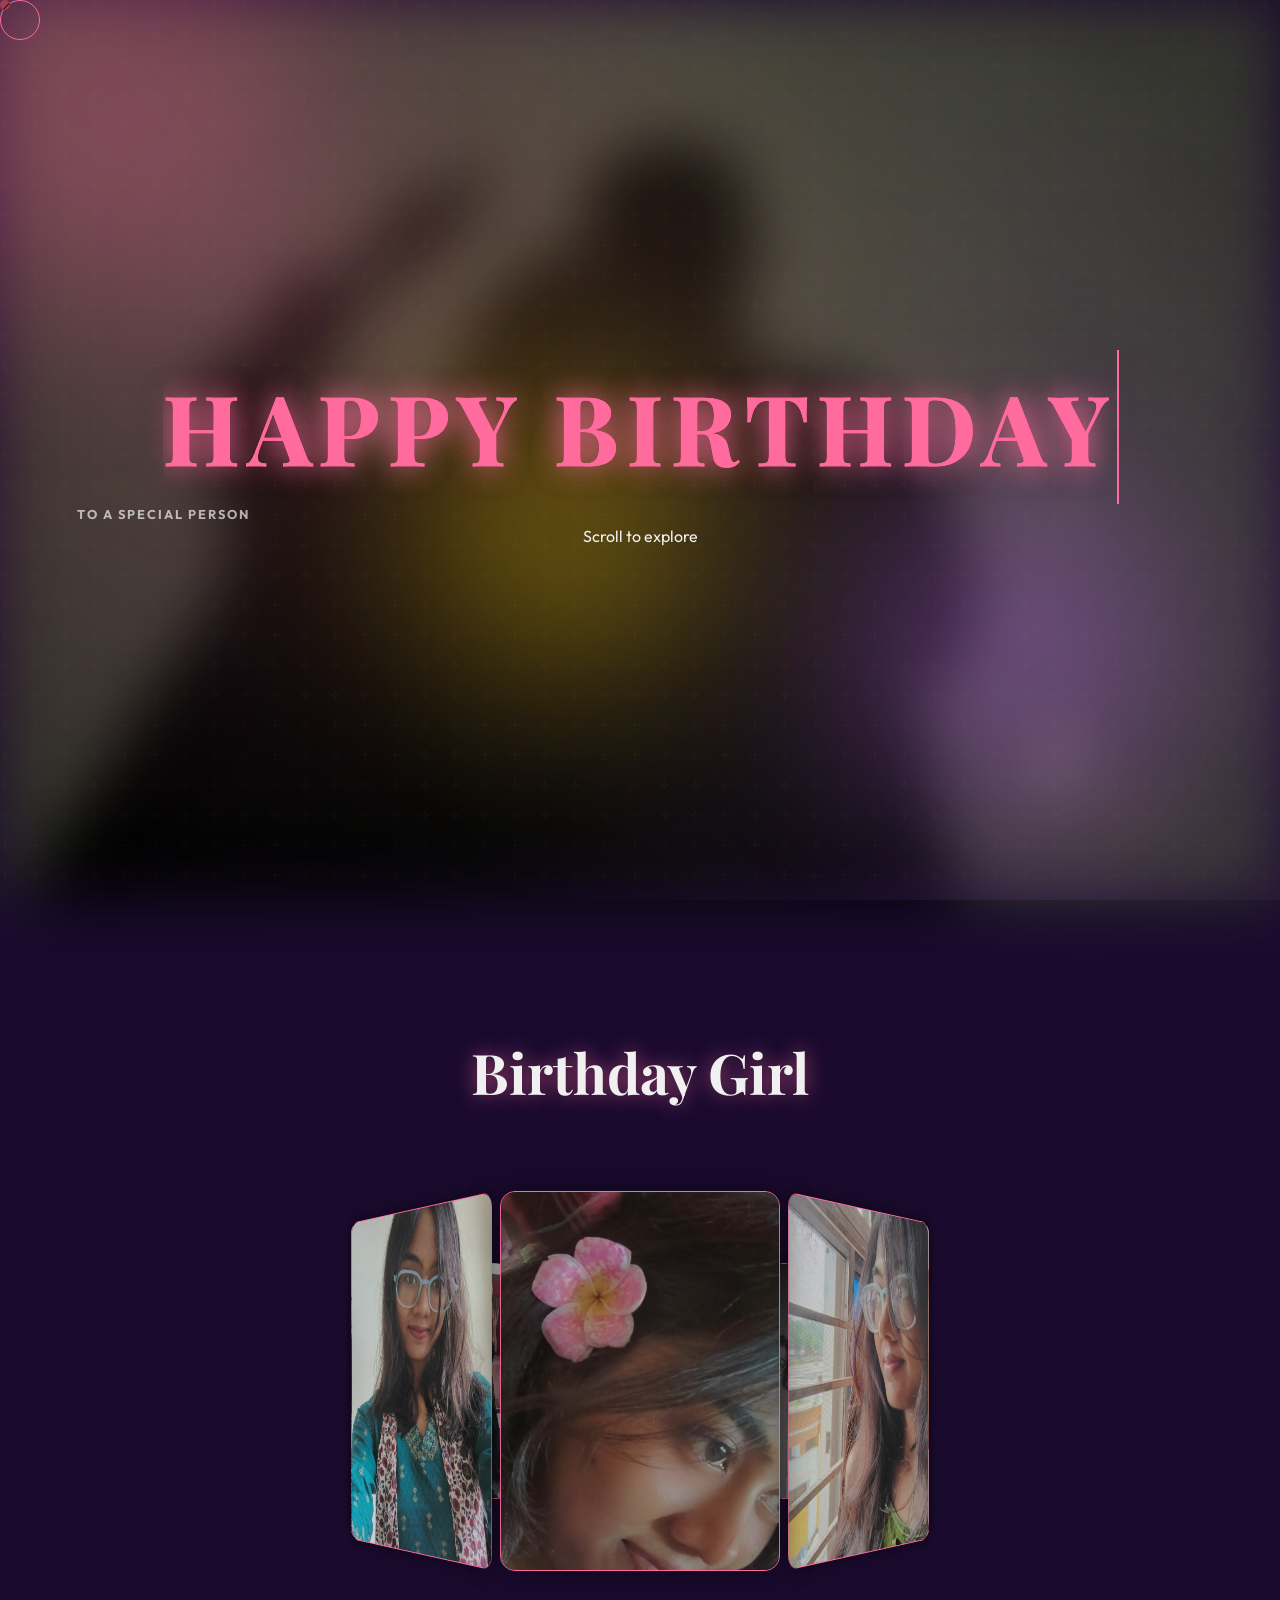
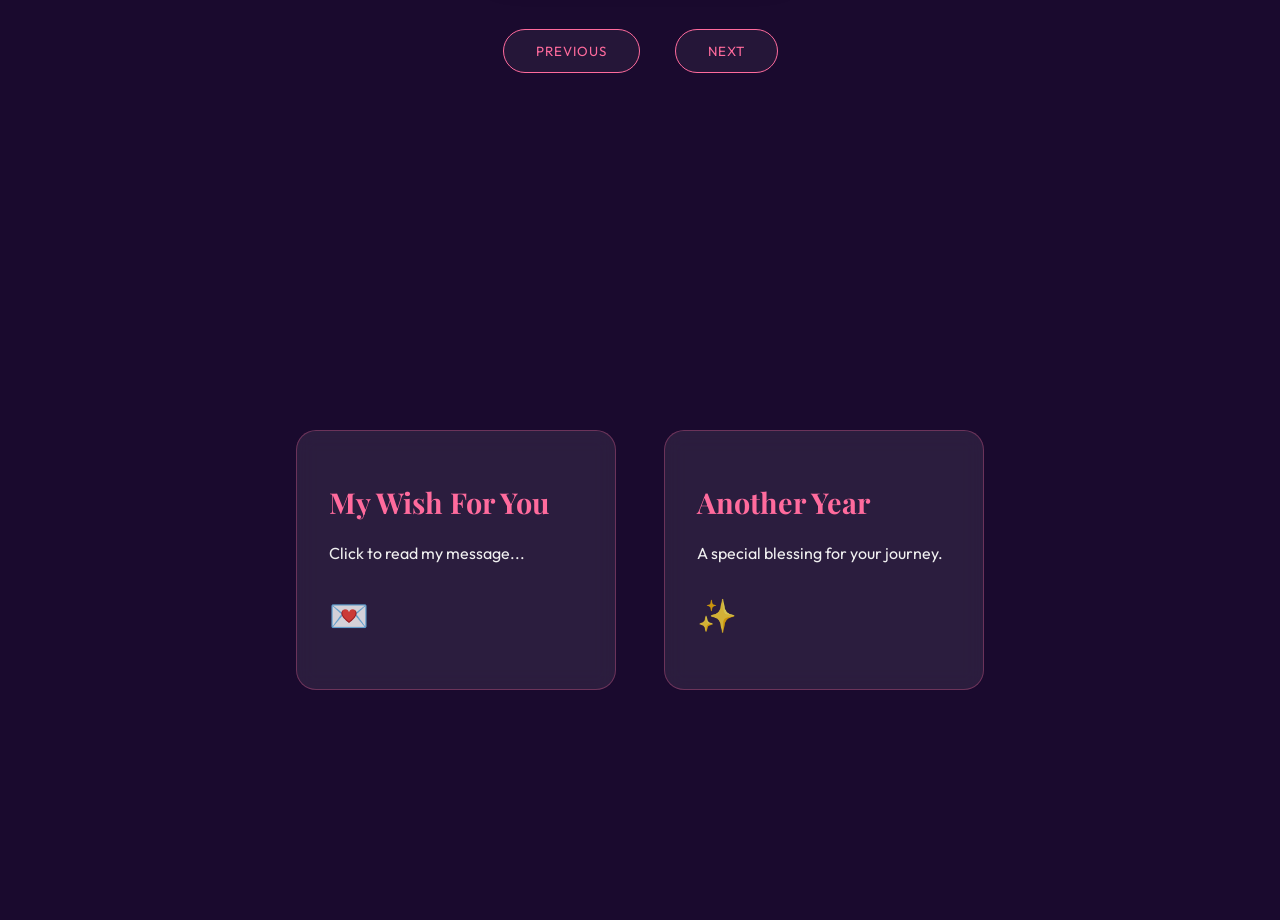
==== commit 359ac892: "Personal messages update" ====
--- a/index.html
+++ b/index.html
@@ -82,53 +82,19 @@
                     <h4>Us ❤️</h4>
                     <span class="status">Online</span>
                 </div>
+                <span class="time">12:01 AM</span>
             </div>
-            <div class="chat-body">
-                <div class="message received">
-                    <p>Happy Birthday! 🎉 I wanted to tell you something special...</p>
-                    <span class="time">12:00 AM</span>
-                </div>
-                <div class="message received">
-                    <p>May your day be filled with laughter, joy, and all the things you love. You deserve the world and
-                        more. Watching you grow has been a privilege, and I can't wait to see what this year brings for
-                        you.</p>
-                    <span class="time">12:01 AM</span>
-                </div>
-                <div class="message received photo-message">
-                    <img src="images/couple1.jpg" alt="Us">
-                    <span class="time">12:01 AM</span>
-                </div>
-                <div class="message received photo-message">
-                    <img src="images/couple2.jpg" alt="Us">
-                    <span class="time">12:01 AM</span>
-                </div>
-                <div class="message received photo-message">
-                    <img src="images/couple3.jpg" alt="Us">
-                    <span class="time">12:02 AM</span>
-                </div>
-                <div class="message received">
-                    <p>Here's to more adventures together! 🥂</p>
-                    <span class="time">12:03 AM</span>
-                </div>
+            <div class="message received photo-message">
+                <img src="images/couple3.jpg" alt="Us">
+                <span class="time">12:02 AM</span>
+            </div>
+            <div class="message received">
+                <p>Here's to more adventures together! 🥂</p>
+                <span class="time">12:03 AM</span>
             </div>
         </div>
     </div>
-
-    <!-- Blessing Modal -->
-    <div class="modal-overlay" id="blessingModal">
-        <div class="modal-content blessing-theme">
-            <button class="close-modal">&times;</button>
-            <div class="blessing-body">
-                <h3>✨ Blessings ✨</h3>
-                <p>"Growing older is a privilege, and you wear it beautifully. May this year bring you closer to your
-                    dreams and fill your heart with peace."</p>
-                <div class="sparkles"></div>
-            </div>
-        </div>
     </div>
-
-    <footer>
-        <p>Made with ❤️ for You</p>
     </footer>
 
     <script src="script.js"></script>
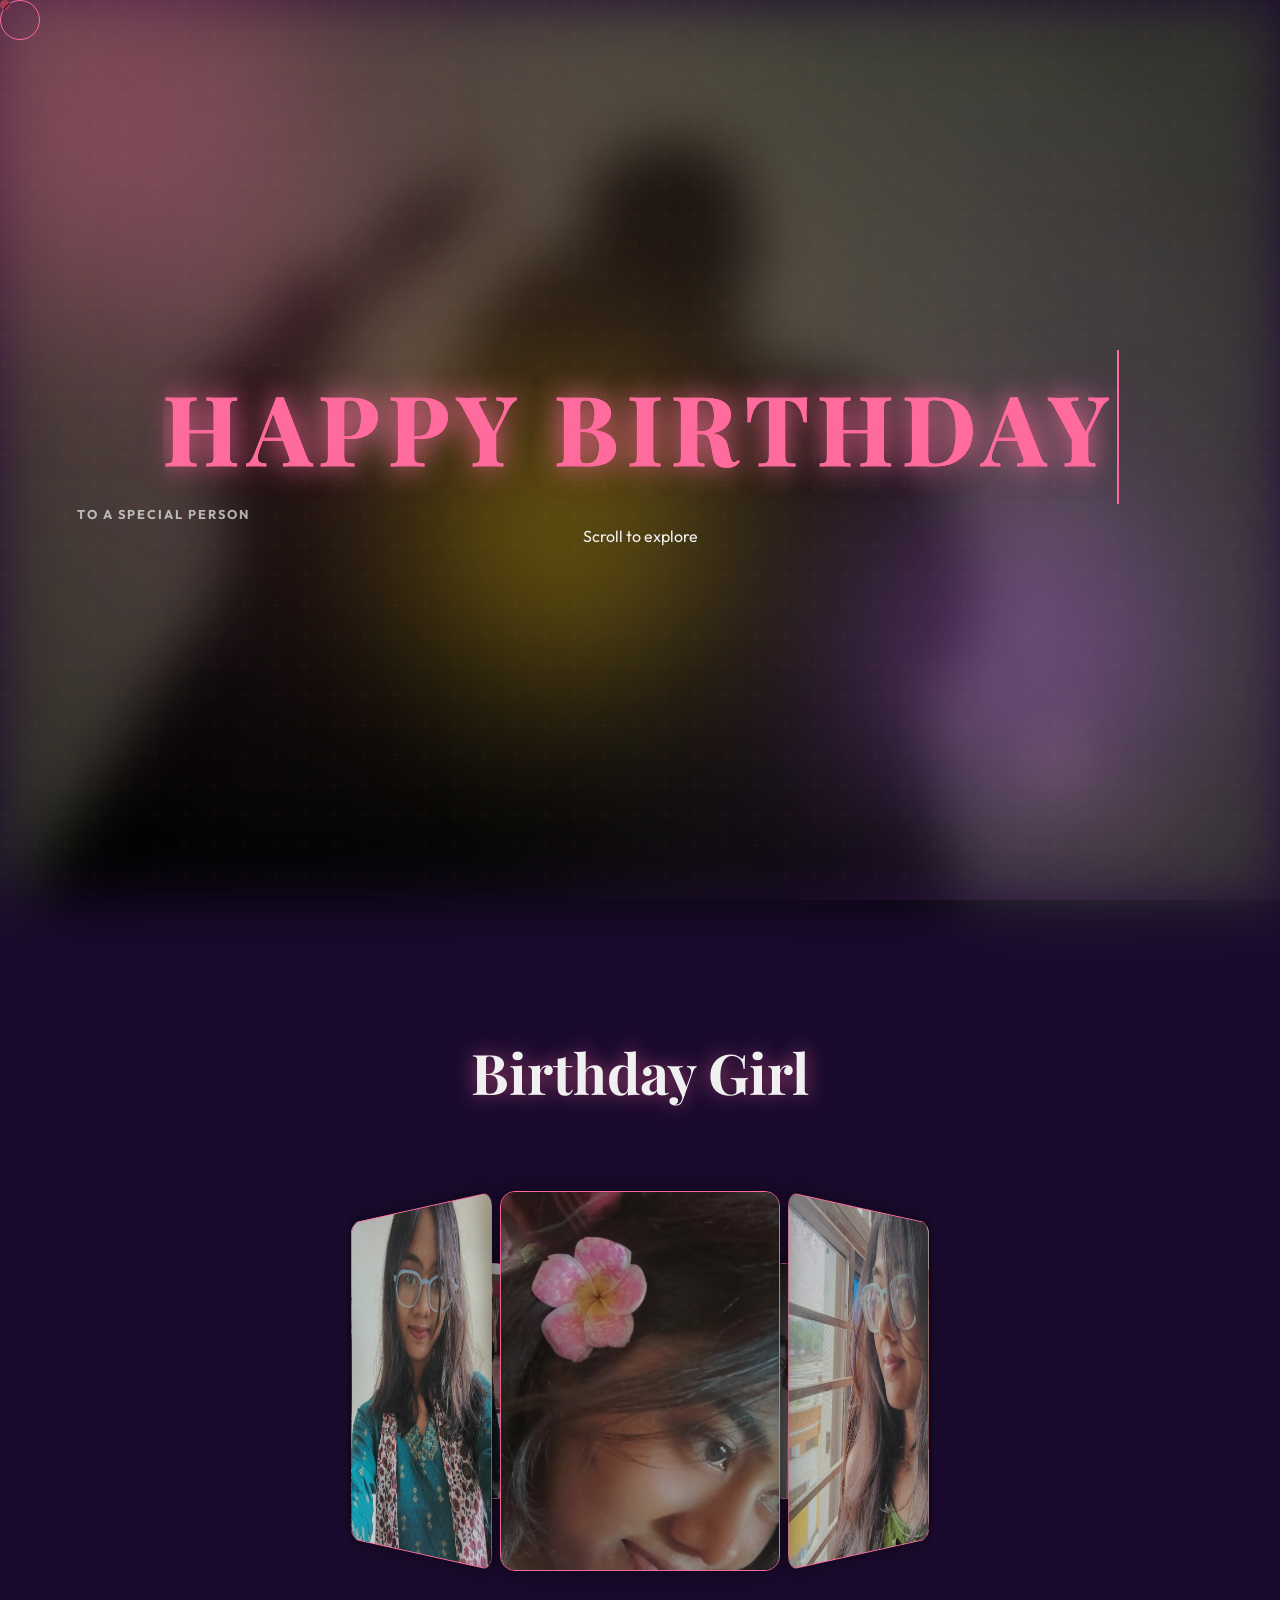
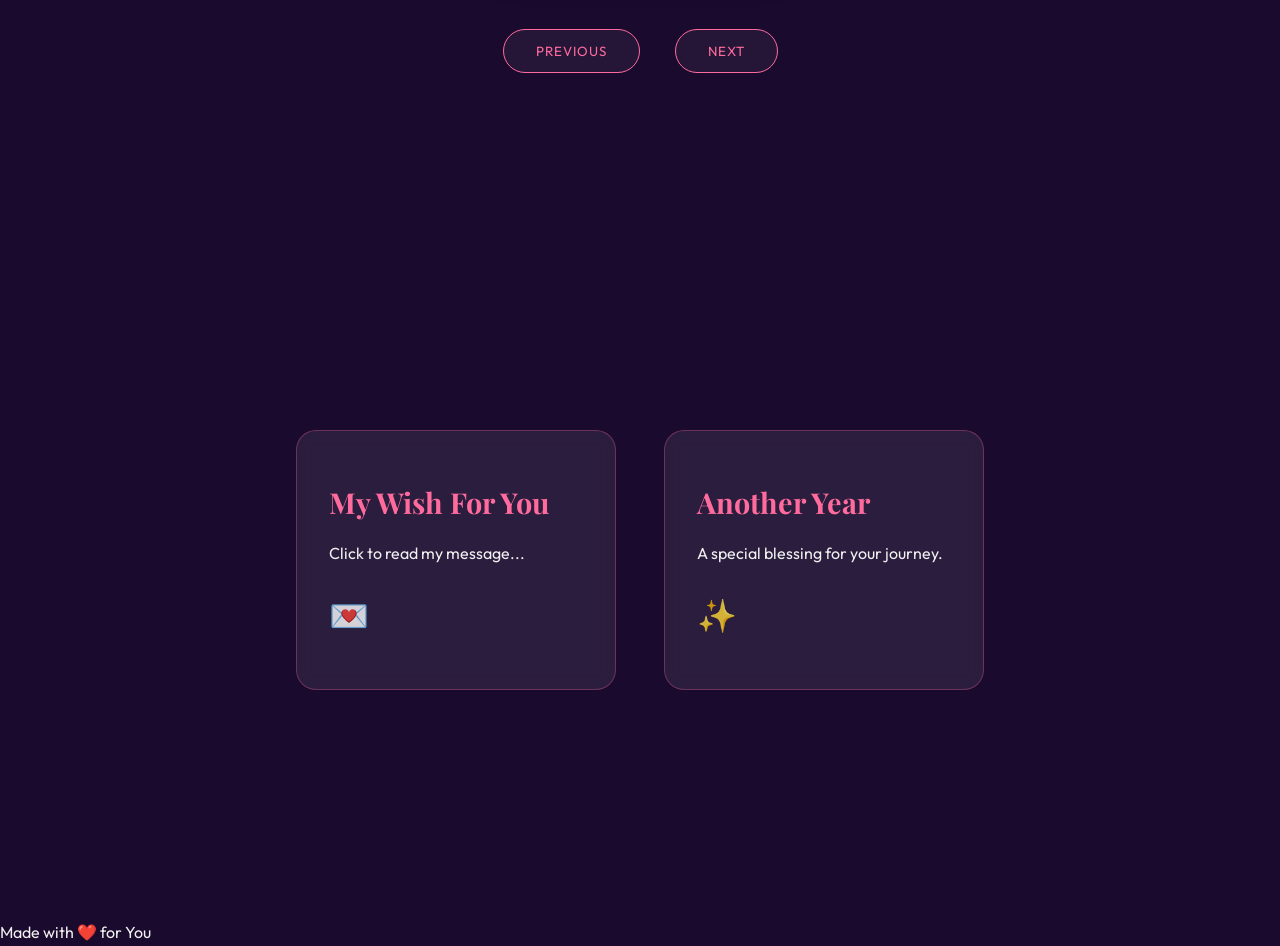
==== commit 5400d76c: "Fixed complete HTML" ====
--- a/index.html
+++ b/index.html
@@ -82,19 +82,55 @@
                     <h4>Us ❤️</h4>
                     <span class="status">Online</span>
                 </div>
-                <span class="time">12:01 AM</span>
             </div>
-            <div class="message received photo-message">
-                <img src="images/couple3.jpg" alt="Us">
-                <span class="time">12:02 AM</span>
-            </div>
-            <div class="message received">
-                <p>Here's to more adventures together! 🥂</p>
-                <span class="time">12:03 AM</span>
+            <div class="chat-body">
+                <div class="message received">
+                    <p>Happy Birthday! 🎉 I wanted to tell you something special...</p>
+                    <span class="time">12:00 AM</span>
+                </div>
+                <div class="message received">
+                    <p>Okay so... maybe you're a bit of a retarded murgi sometimes 🤭 but honestly, it's your simplicity
+                        and the way you are that makes me fall in love with you over and over again. Can't believe it's
+                        been a whole year already... time flies so fast with you! 💕</p>
+                    <span class="time">12:01 AM</span>
+                </div>
+                <div class="message received photo-message">
+                    <img src="images/couple1.jpg" alt="Us">
+                    <span class="time">12:01 AM</span>
+                </div>
+                <div class="message received photo-message">
+                    <img src="images/couple2.jpg" alt="Us">
+                    <span class="time">12:02 AM</span>
+                </div>
+                <div class="message received photo-message">
+                    <img src="images/couple3.jpg" alt="Us">
+                    <span class="time">12:02 AM</span>
+                </div>
+                <div class="message received">
+                    <p>Here's to more adventures together! 🥂</p>
+                    <span class="time">12:03 AM</span>
+                </div>
             </div>
         </div>
     </div>
+
+    <!-- Blessing Modal -->
+    <div class="modal-overlay" id="blessingModal">
+        <div class="modal-content blessing-theme">
+            <button class="close-modal">&times;</button>
+            <div class="blessing-body">
+                <h3>✨ Another Year Older ✨</h3>
+                <p>"Congratulations on surviving another year with your... unique level of intelligence 😂 But honestly,
+                    you're aging like fine wine (or maybe like milk, depending on the day). Here's to another year of
+                    you being hilariously clueless yet absolutely adorable. May this year bring you wisdom... though
+                    let's be real, we both know that's a reach. Love you anyway, murgi! 🎉💖"</p>
+                <div class="sparkles"></div>
+            </div>
+        </div>
     </div>
+
+    <footer>
+        <p>Made with ❤️ for You</p>
     </footer>
 
     <script src="script.js"></script>
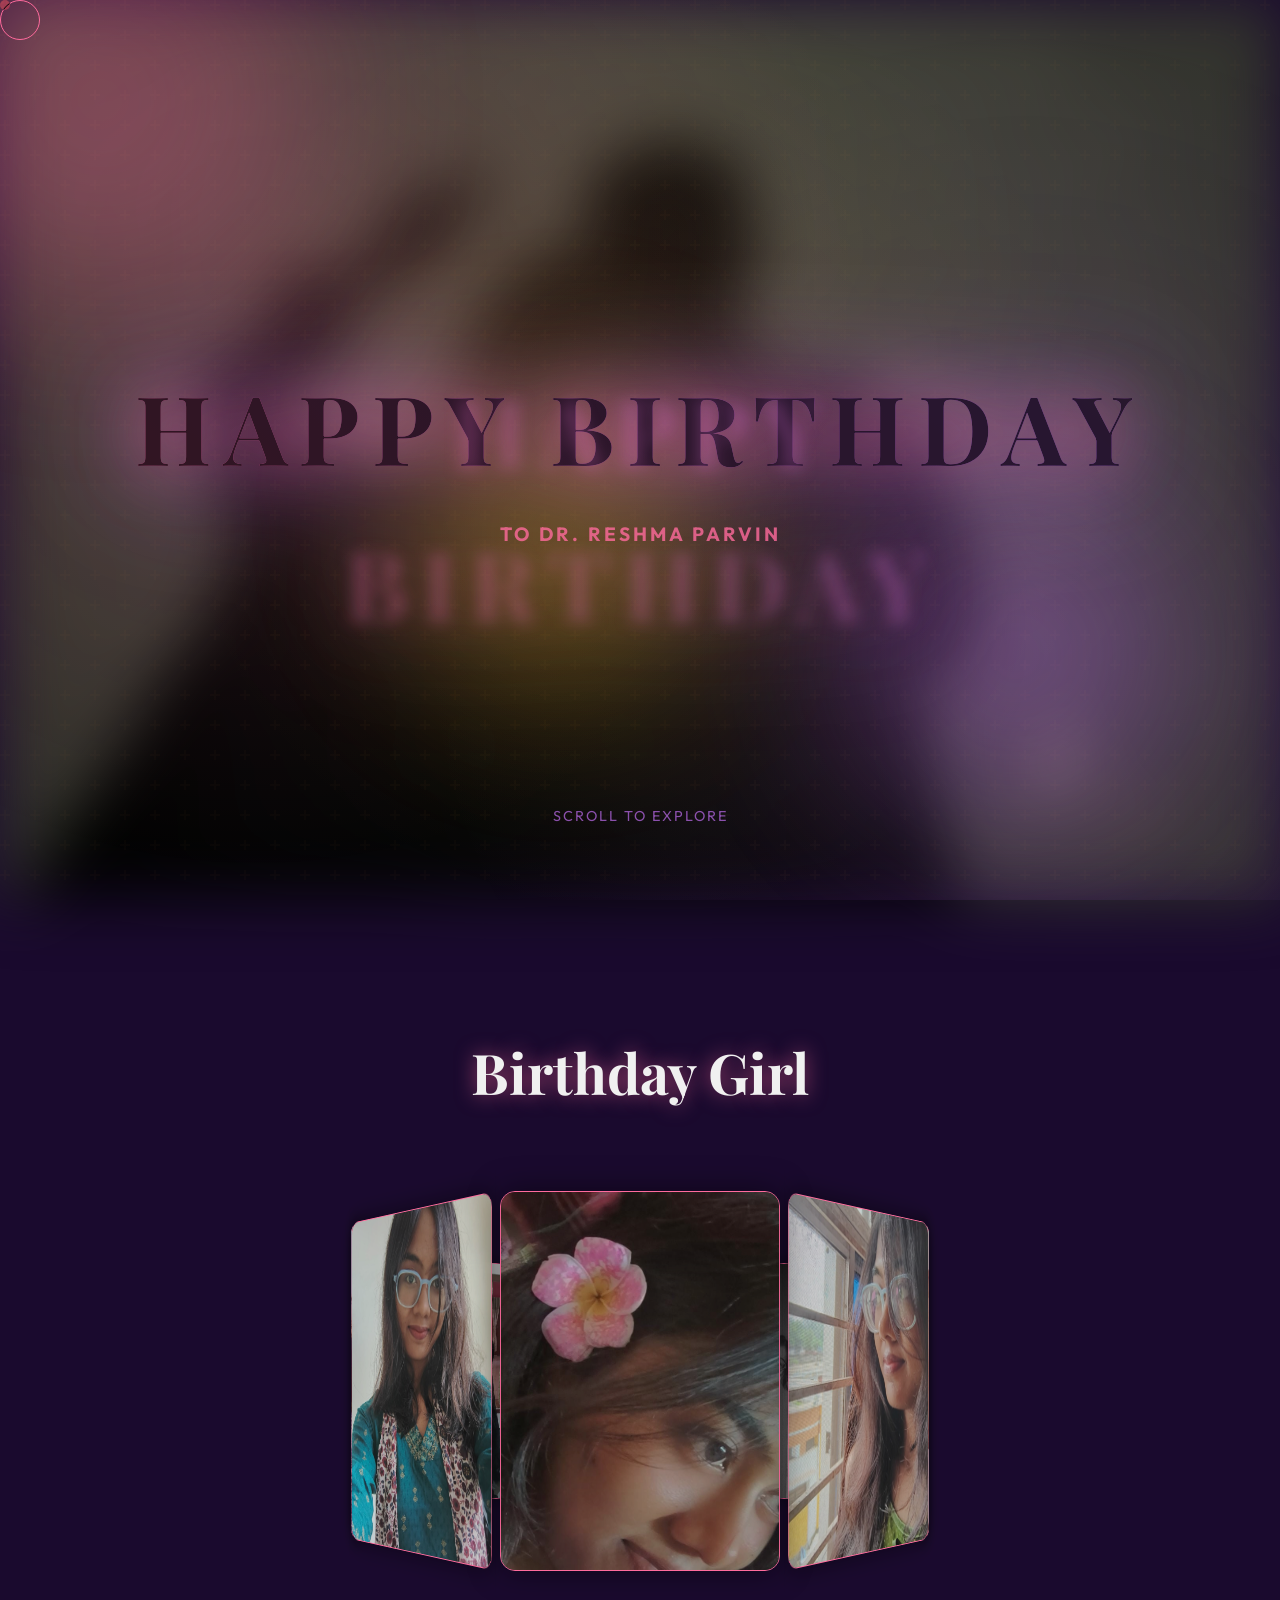
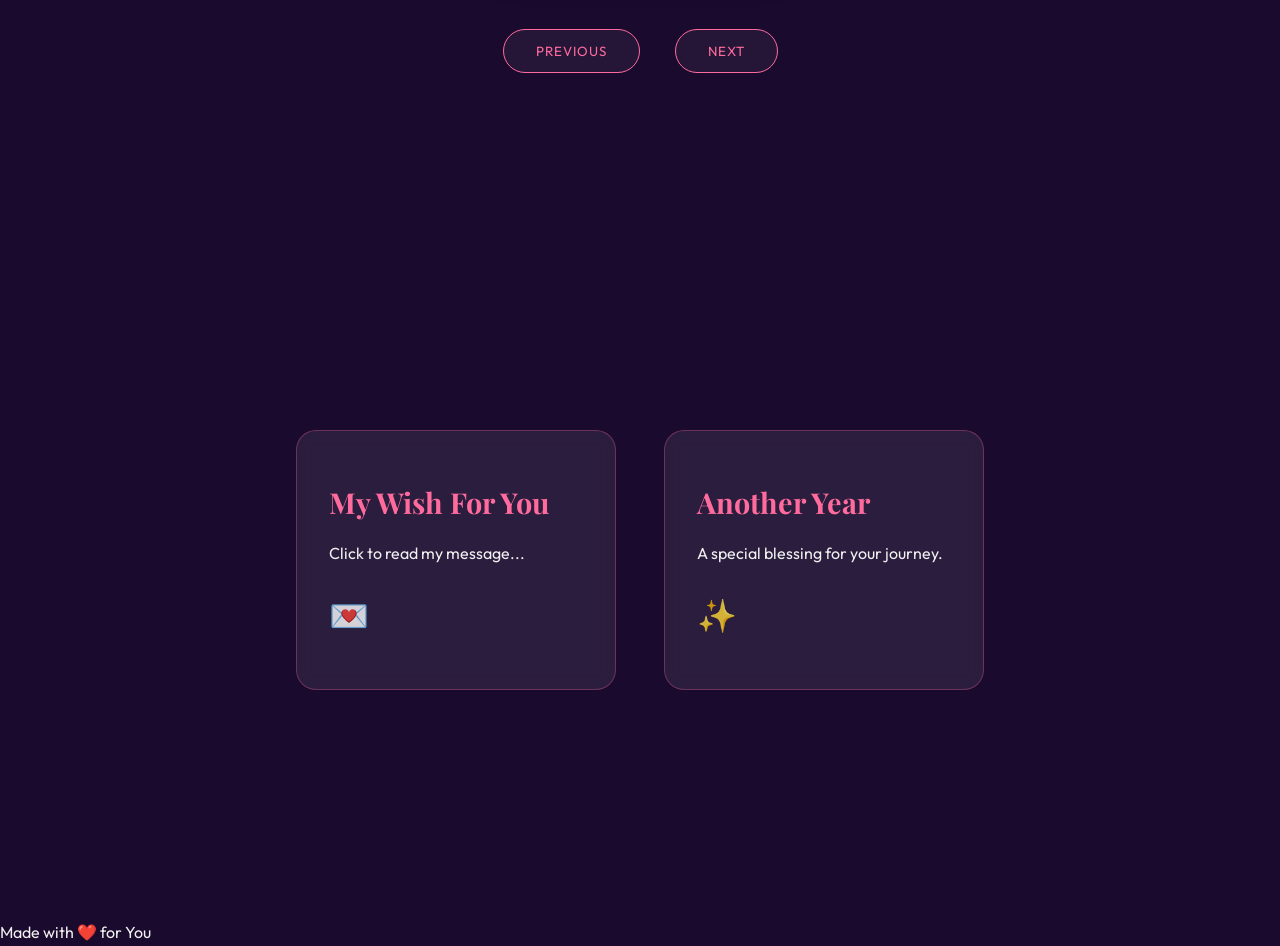
==== commit 3d8683c6: "Update name to Dr. Reshma parvin" ====
--- a/index.html
+++ b/index.html
@@ -21,7 +21,7 @@
     <header class="hero">
         <div class="hero-content">
             <h1 class="title-3d" data-text="Happy Birthday">Happy Birthday</h1>
-            <h2 class="subtitle">To a Special Person</h2>
+            <h2 class="subtitle">To Dr. Reshma parvin</h2>
             <p class="scroll-indicator">Scroll to explore</p>
         </div>
         <div class="floating-shapes">
--- a/style.css
+++ b/style.css
@@ -107,37 +107,67 @@
 .title-3d {
     font-family: var(--font-heading);
     font-size: 6rem;
-    color: transparent;
-    -webkit-text-stroke: 1px var(--accent-color);
+    font-weight: 700;
+    background: linear-gradient(45deg, var(--accent-color), var(--accent-secondary), var(--accent-gold));
+    background-size: 200% 200%;
+    -webkit-background-clip: text;
+    -webkit-text-fill-color: transparent;
+    background-clip: text;
     position: relative;
     text-transform: uppercase;
-    letter-spacing: 8px;
-    animation: float 4s ease-in-out infinite;
-    text-shadow: 0 0 30px var(--accent-glow);
+    letter-spacing: 12px;
+    animation: float 4s ease-in-out infinite, gradientShift 3s ease infinite;
+    filter: drop-shadow(0 0 30px var(--accent-glow)) drop-shadow(0 0 60px var(--accent-secondary));
+    transform-style: preserve-3d;
 }
 
 .title-3d::before {
     content: attr(data-text);
     position: absolute;
+    left: 3px;
+    top: 3px;
+    z-index: -1;
+    background: linear-gradient(45deg, rgba(255, 107, 157, 0.3), rgba(192, 110, 241, 0.3));
+    -webkit-background-clip: text;
+    -webkit-text-fill-color: transparent;
+    background-clip: text;
+    filter: blur(8px);
+}
+
+.title-3d::after {
+    content: attr(data-text);
+    position: absolute;
     left: 0;
     top: 0;
-    width: 0;
-    height: 100%;
+    z-index: -2;
+    background: rgba(0, 0, 0, 0.8);
+    -webkit-background-clip: text;
+    -webkit-text-fill-color: transparent;
+    background-clip: text;
+    transform: translateZ(-20px);
+}
+
+.subtitle {
+    font-size: 1.2rem;
+    opacity: 0.8;
+    letter-spacing: 3px;
+    text-transform: uppercase;
+    margin-top: 1rem;
     color: var(--accent-color);
-    overflow: hidden;
-    transition: width 1s ease;
-    border-right: 2px solid var(--accent-color);
-    animation: type 3s steps(14) forwards;
-}
-
-.subtitle {
+    animation: fadeIn 2s ease;
+}
+
+.scroll-indicator {
+    position: absolute;
+    bottom: 8%;
     left: 50%;
     transform: translateX(-50%);
-    font-size: 0.8rem;
+    font-size: 0.9rem;
     opacity: 0.7;
     animation: bounce 2s infinite;
     letter-spacing: 2px;
     text-transform: uppercase;
+    color: var(--accent-secondary);
 }
 
 /* Floating Shapes */
@@ -547,6 +577,18 @@
     }
 }
 
+@keyframes gradientShift {
+
+    0%,
+    100% {
+        background-position: 0% 50%;
+    }
+
+    50% {
+        background-position: 100% 50%;
+    }
+}
+
 /* Responsive */
 @media (max-width: 768px) {
     .title-3d {
